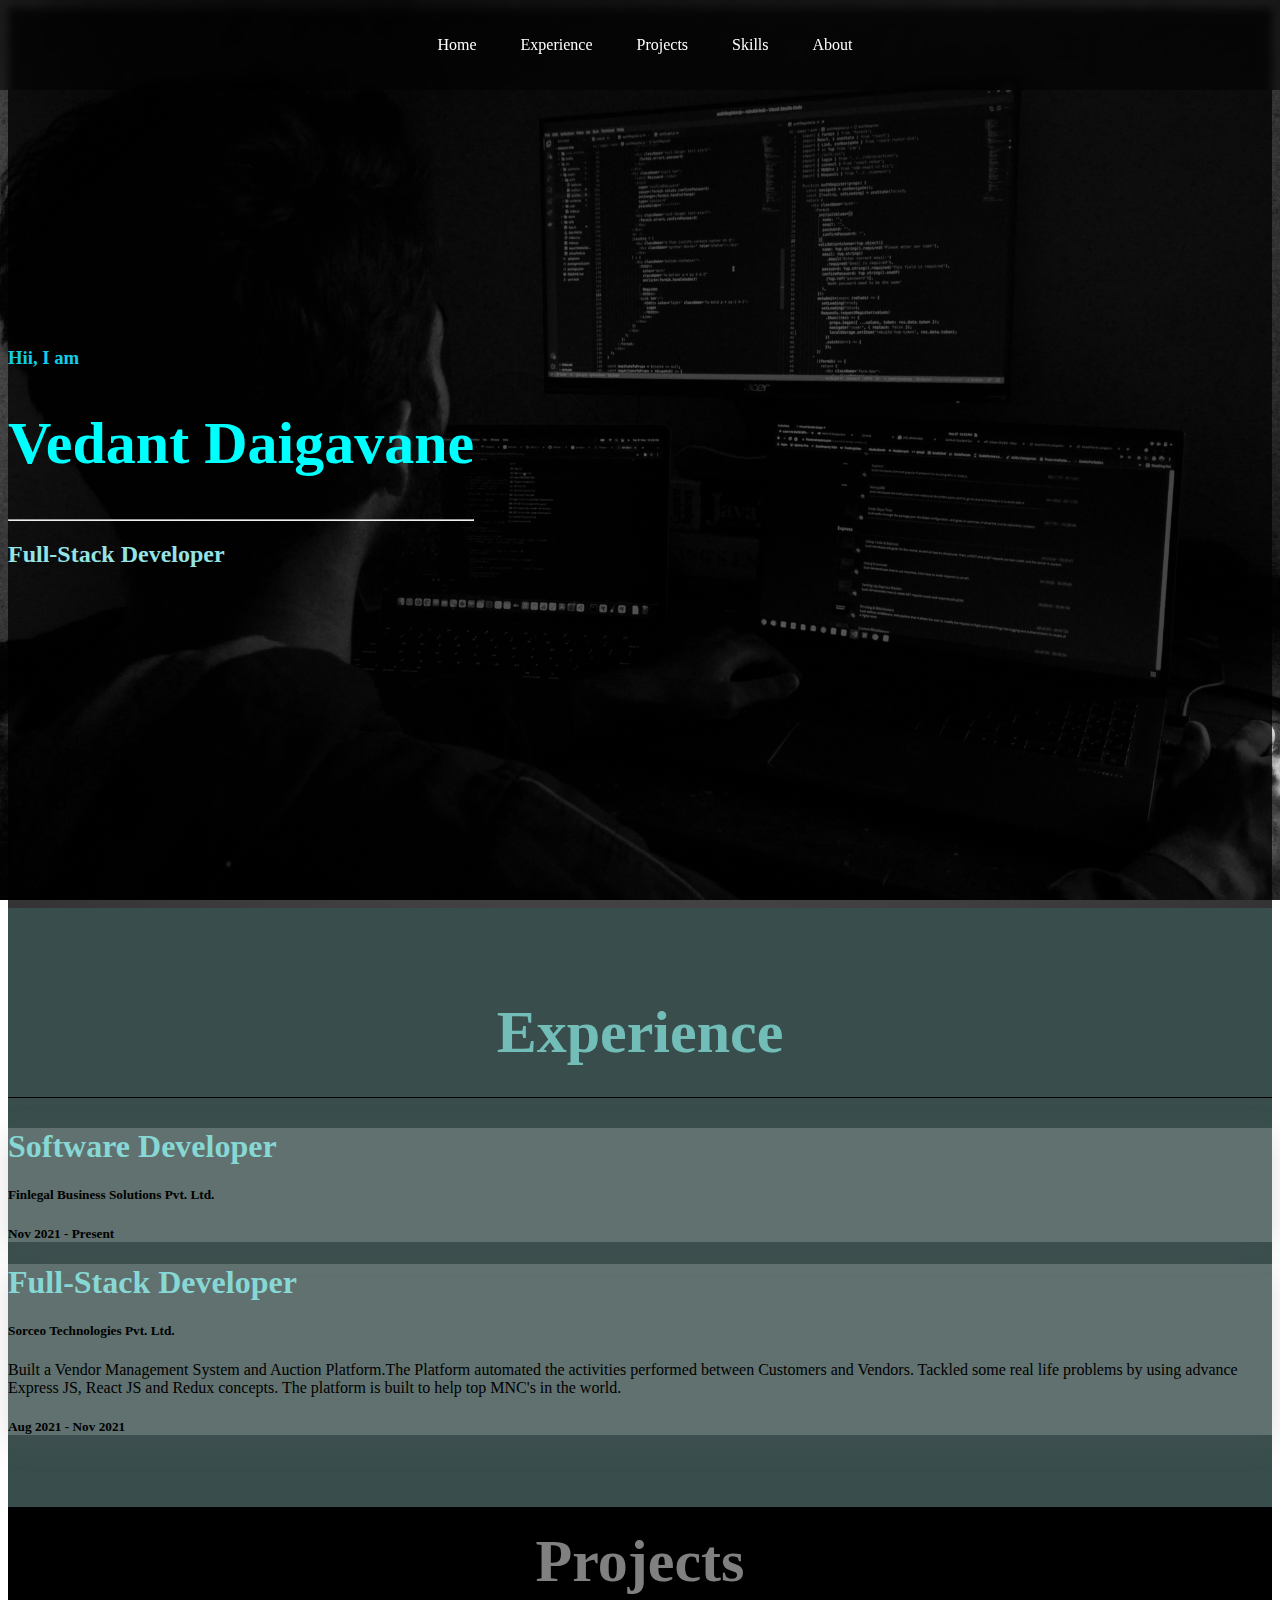
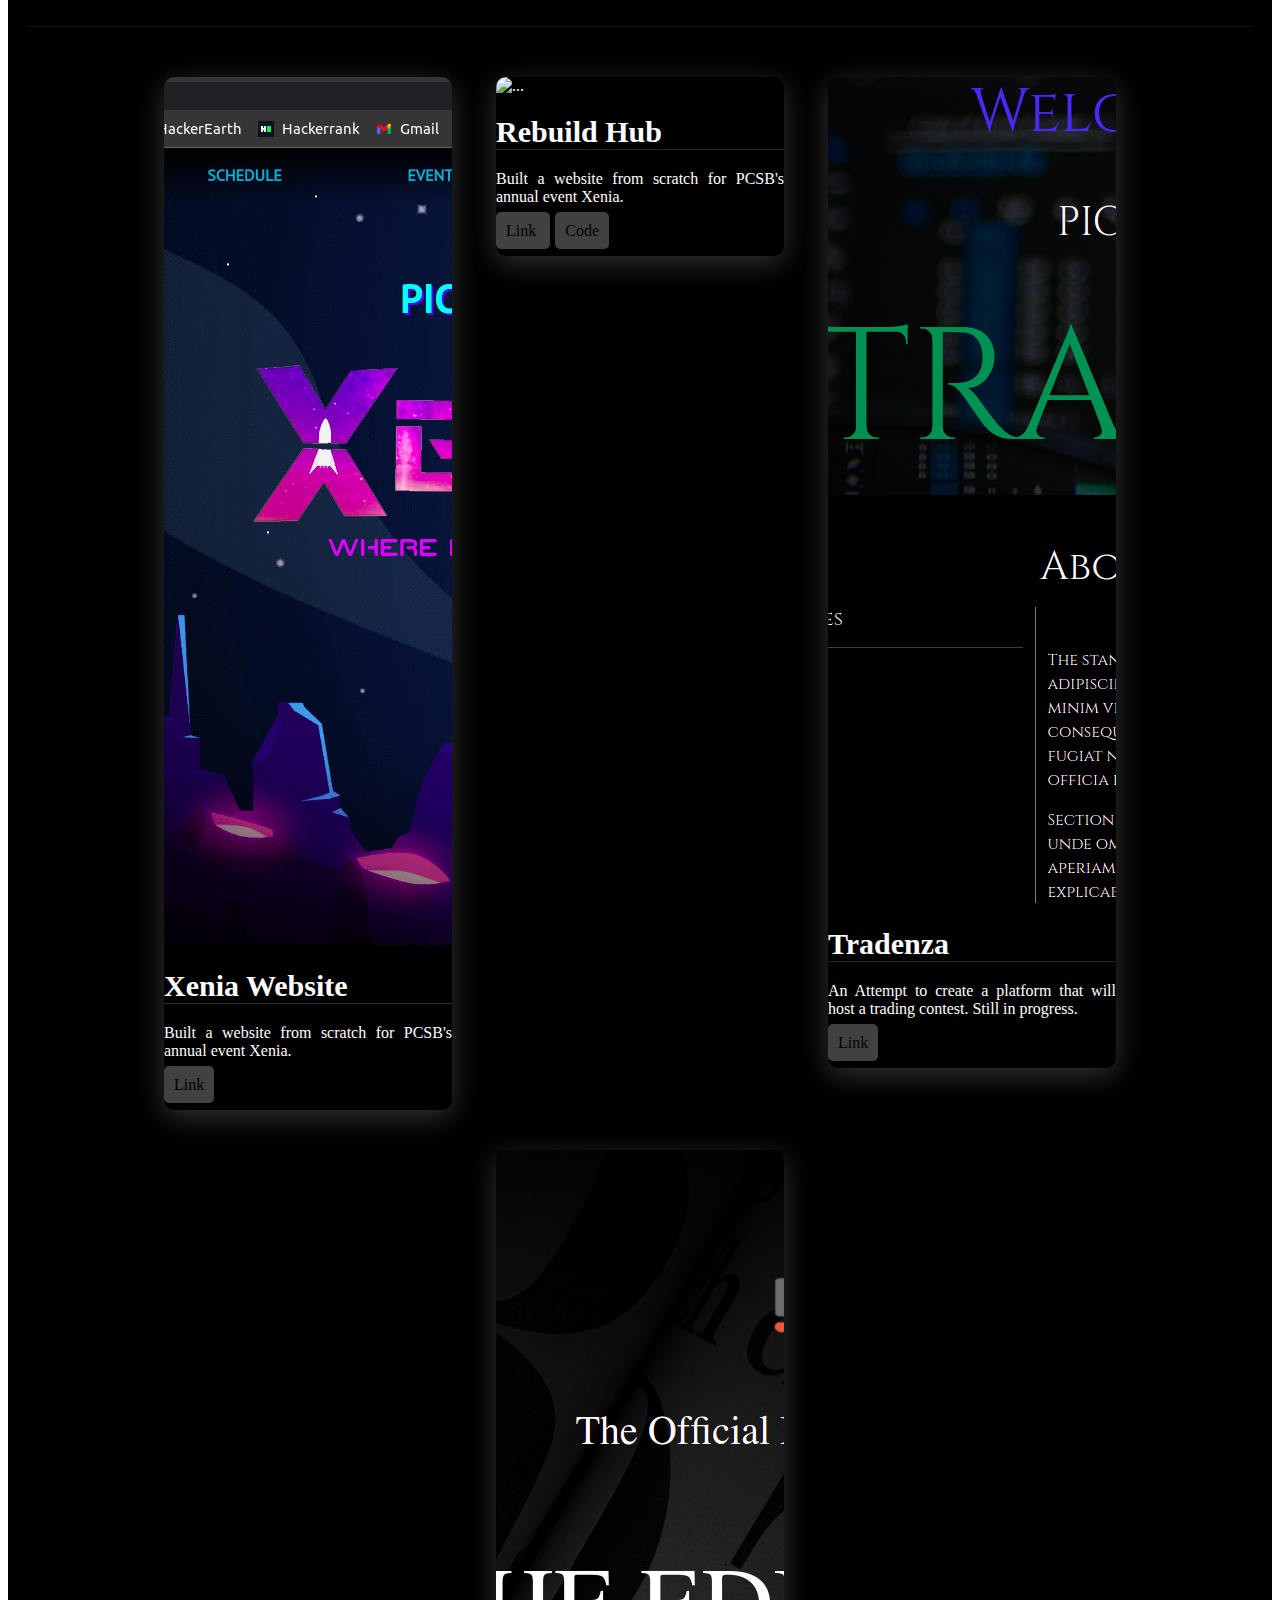
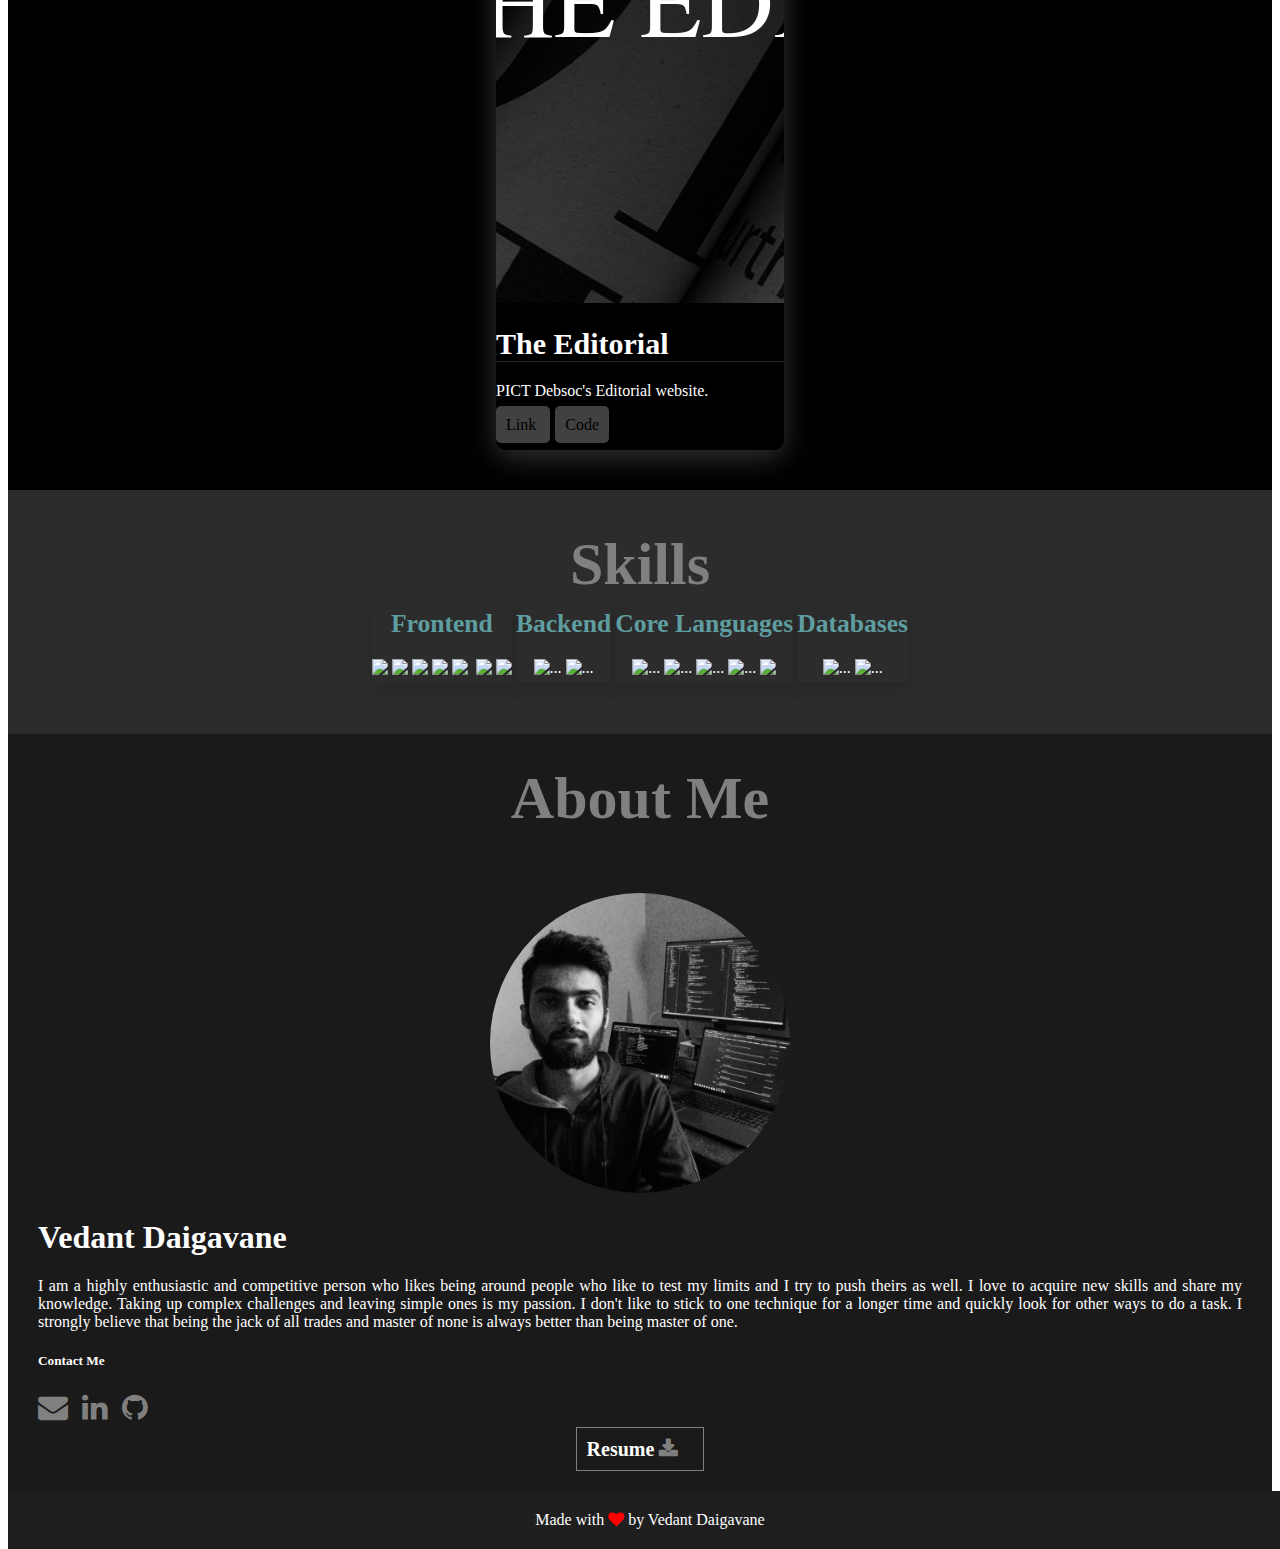
==== index.html @ d9ff7e40 "rebuild-hub link updated" ====
<!-- 
  Created By: Vedant Daigavane
  Date: August 2021
 -->

<!DOCTYPE html>
<html lang="en">
  <head>
    <meta charset="UTF-8" />
    <meta http-equiv="X-UA-Compatible" content="IE=edge" />
    <meta name="viewport" content="width=device-width, initial-scale=1.0" />
    <!-- Bootstrap -->
    <link
      href="https://cdn.jsdelivr.net/npm/bootstrap@5.0.2/dist/css/bootstrap.min.css"
      rel="stylesheet"
      integrity="sha384-EVSTQN3/azprG1Anm3QDgpJLIm9Nao0Yz1ztcQTwFspd3yD65VohhpuuCOmLASjC"
      crossorigin="anonymous"
    />
    <!-- Page FavIcon -->
    <link
      href="./icon.png"
      rel="shortcut icon "
      type="image/vnd.microsoft.icon"
    />
    <!-- Font Awesome Icons -->
    <link
      rel="stylesheet"
      href="https://cdnjs.cloudflare.com/ajax/libs/font-awesome/4.7.0/css/font-awesome.min.css"
    />
    <link href="./Assets/experience.css" rel="stylesheet" />
    <link href="./Assets/home.css" rel="stylesheet" />
    <link href="./Assets/projects.css" rel="stylesheet" />
    <link href="./Assets/skills.css" rel="stylesheet" />
    <link href="./Assets/index.css" rel="stylesheet" />
    <link href="./Assets/about.css" rel="stylesheet" />
    <script
      src="https://cdn.jsdelivr.net/npm/bootstrap@5.0.2/dist/js/bootstrap.bundle.min.js"
      integrity="sha384-MrcW6ZMFYlzcLA8Nl+NtUVF0sA7MsXsP1UyJoMp4YLEuNSfAP+JcXn/tWtIaxVXM"
      crossorigin="anonymous"
    ></script>
    <title>Vedant Daigavane</title>
  </head>
  <body>
    <div class="portfolio">
      <!-- Topbar -->
      <div class="topbar">
        <div class="profile-pic">
          <img src="{ProfilePic}" alt="" />
        </div>
        <div onclick="toggleNav()" class="nav-toggler">
          <i class="fa fa-bars" aria-hidden="true"></i>
        </div>
        <div class="tabs">
          <a onclick=" closeMobileNav()" href="#home" class="tab-button">
            Home
          </a>
          <a onclick=" closeMobileNav()" href="#experience" class="tab-button">
            Experience
          </a>
          <a onclick=" closeMobileNav()" href="#projects" class="tab-button">
            Projects
          </a>
          <a onclick=" closeMobileNav()" href="#skills" class="tab-button">
            Skills
          </a>
          <a onclick=" closeMobileNav()" href="#about" class="tab-button">
            About
          </a>
        </div>
      </div>
      <!-- Topbar Ends -->

      <!-- Home -->
      <div class="home" id="home">
        <div class="overlay"></div>
        <div class="container">
          <div class="row">
            <div class="col-12 intro">
              <h3>Hii, I am</h3>
            </div>
            <div class="col-12">
              <div class="details">
                <h1 class="name">Vedant Daigavane</h1>
                <hr />
                <h2 class="domain">Full-Stack Developer</h2>
              </div>
            </div>
            <div class="col"></div>
          </div>
        </div>
      </div>
      <!-- Home End -->

      <!-- Experience -->
      <div class="experience" id="experience">
        <div class="container">
          <h1 class="section-header">Experience</h1>
          <div class="card my-5">
            <div class="card-body">
              <div class="row">
                <div class="col-12 mb-2">
                  <h1>
                    <b>Software Developer</b>
                  </h1>
                </div>
                <div class="col-md-6 company">
                  <h5>Finlegal Business Solutions Pvt. Ltd.</h5>
                </div>
                <div class="col-12 my-3 details"></div>
                <div class="col-12 text-end duration">
                  <h5>Nov 2021 - Present</h5>
                </div>
              </div>
            </div>
          </div>
          <div class="card my-5">
            <div class="card-body">
              <div class="row">
                <div class="col-12 mb-2">
                  <h1>
                    <b>Full-Stack Developer</b>
                  </h1>
                </div>
                <div class="col-md-6 company">
                  <h5>Sorceo Technologies Pvt. Ltd.</h5>
                </div>
                <div class="col-12 my-3 details">
                  Built a Vendor Management System and Auction Platform.The
                  Platform automated the activities performed between Customers
                  and Vendors. Tackled some real life problems by using advance
                  Express JS, React JS and Redux concepts. The platform is built
                  to help top MNC's in the world.
                </div>
                <div class="col-12 text-end duration">
                  <h5>Aug 2021 - Nov 2021</h5>
                </div>
              </div>
            </div>
          </div>
        </div>
      </div>
      <!-- Experience End -->

      <!-- Projects -->
      <div class="projects" id="projects">
        <div class="">
          <div class="section-header">Projects</div>
          <div class="card">
            <img src="./Assets/xenia.png" class="card-img-top" alt="..." />
            <div class="card-body">
              <h3 class="card-title">Xenia Website</h3>
              <p class="card-text">
                Built a website from scratch for PCSB's annual event Xenia.
              </p>
              <p>
                <a href="https://pcsbxenia.com/" target="_blank"> Link </a>
              </p>
            </div>
          </div>
          <div class="card">
            <img
              src="https://www.recycling.com/wp-content/uploads/2016/06/recycling-symbol-icon-twotone-dark-green.png"
              class="card-img-top p-4"
              alt="..."
            />
            <div class="card-body">
              <h3 class="card-title">Rebuild Hub</h3>
              <p class="card-text">
                Built a website from scratch for PCSB's annual event Xenia.
              </p>
              <p>
                <a
                  href="https://rebuild-hub.netlify.app/"
                  target="_blank"
                >
                  Link
                </a>
                <a
                  href="https://github.com/Rebuild-Hub/Rebuild-Hub-Client"
                  target="_blank"
                >
                  Code
                </a>
              </p>
            </div>
          </div>
          <div class="card">
            <img src="./Assets/tradenza.png" class="card-img-top" alt="..." />
            <div class="card-body">
              <h3 class="card-title">Tradenza</h3>
              <p class="card-text">
                An Attempt to create a platform that will host a trading
                contest. Still in progress.
              </p>
              <p>
                <a
                  href="https://60f5901158dfc928b3aef62c--tradenza.netlify.app/"
                  target="_blank"
                >
                  Link
                </a>
              </p>
            </div>
          </div>
          <div class="card">
            <img src="./Assets/editorial.png" class="card-img-top" alt="..." />
            <div class="card-body">
              <h3 class="card-title">The Editorial</h3>
              <p class="card-text">PICT Debsoc's Editorial website.</p>
              <p>
                <a
                  href="https://pictdebsoc.github.io/the_editorial/issue.html"
                  target="_blank"
                >
                  Link
                </a>

                <a
                  href="
                  https://github.com/pictdebsoc/the_editorial"
                  target="_blank"
                >
                  Code
                </a>
              </p>
            </div>
          </div>
        </div>
      </div>
      <!-- Prejects End -->

      <!-- Skills -->
      <div class="skills" id="skills">
        <div class="container text-dark">
          <div class="section-header">Skills</div>

          <!-- Frontend -->

          <div class="main-card">
            <div class="card-body">
              <div class="card-title"><b>Frontend</b></div>
              <div class="card skill">
                <img
                  src="https://img.shields.io/badge/React-20232A?style=for-the-badge&logo=react&logoColor=61DAFB"
                />
              </div>
              <div class="card skill">
                <img
                  src="https://img.shields.io/badge/Redux-593D88?style=for-the-badge&logo=redux&logoColor=white"
                />
              </div>

              <div class="card skill">
                <img
                  src="https://img.shields.io/badge/Bootstrap-563D7C?style=for-the-badge&logo=bootstrap&logoColor=white"
                />
              </div>
              <div class="card skill">
                <img
                  src="https://img.shields.io/badge/Material--UI-0081CB?style=for-the-badge&logo=material-ui&logoColor=white"
                />
              </div>
              <div class="card skill">
                <img
                  src="https://img.shields.io/badge/HTML5-E34F26?style=for-the-badge&logo=html5&logoColor=white"
                />
              </div>
              <div class="card skill">
                <img
                  src="https://img.shields.io/badge/Tailwind_CSS-38B2AC?style=for-the-badge&logo=tailwind-css&logoColor=white"
                  alt=""
                />
              </div>
              <div class="card skill">
                <img
                  src="https://img.shields.io/badge/CSS-1572B6?style=for-the-badge&logo=css3&logoColor=white"
                />
              </div>
              <div class="card skill">
                <img
                  src="https://img.shields.io/badge/storybook-FF4785?style=for-the-badge&logo=storybook&logoColor=white"
                />
              </div>
            </div>
          </div>

          <!-- Backend -->
          <div class="main-card">
            <div class="card-body">
              <div class="card-title">Backend</div>
              <div class="card skill">
                <img
                  src="	https://img.shields.io/badge/Node.js-339933?style=for-the-badge&logo=nodedotjs&logoColor=white"
                  alt="..."
                />
              </div>
              <div class="card skill">
                <img
                  src="https://img.shields.io/badge/Express.js-000000?style=for-the-badge&logo=express&logoColor=white"
                  alt="..."
                />
              </div>
            </div>
          </div>

          <!-- Programming Languages -->
          <div class="main-card">
            <div class="card-body">
              <div class="card-title">Core Languages</div>
              <div class="card skill">
                <img
                  src="https://img.shields.io/badge/C%2B%2B-00599C?style=for-the-badge&logo=c%2B%2B&logoColor=white"
                  alt="..."
                />
              </div>
              <div class="card skill">
                <img
                  src="	https://img.shields.io/badge/Java-ED8B00?style=for-the-badge&logo=java&logoColor=white"
                  alt="..."
                />
              </div>
              <div class="card skill">
                <img
                  src="	https://img.shields.io/badge/Python-FFD43B?style=for-the-badge&logo=python&logoColor=darkgreen"
                  alt="..."
                />
              </div>
              <div class="card skill">
                <img
                  src="https://img.shields.io/badge/C-00599C?style=for-the-badge&logo=c&logoColor=white"
                  alt="..."
                />
              </div>
              <div class="card skill">
                <img
                  src="https://img.shields.io/badge/JavaScript-323330?style=for-the-badge&logo=javascript&logoColor=F7DF1E"
                />
              </div>
            </div>
          </div>

          <!-- Databases -->
          <div class="main-card">
            <div class="card-body">
              <div class="card-title">Databases</div>
              <div class="card skill">
                <img
                  src="https://img.shields.io/badge/MongoDB-4EA94B?style=for-the-badge&logo=mongodb&logoColor=white"
                  alt="..."
                />
              </div>
              <div class="card skill">
                <img
                  src="	https://img.shields.io/badge/MySQL-005C84?style=for-the-badge&logo=mysql&logoColor=white"
                  alt="..."
                />
              </div>
            </div>
          </div>
        </div>
      </div>
      <!-- Skills End -->

      <!-- About -->
      <div class="about" id="about">
        <div class="container">
          <div class="section-header">About Me</div>
          <div class="row">
            <div class="col-md-6 profile-pic rounded-3">
              <img src="./Assets/profile1.png" alt="..." />
            </div>
            <div class="col-md-6 details">
              <div class="name"><h1>Vedant Daigavane</h1></div>
              <p>
                I am a highly enthusiastic and competitive person who likes
                being around people who like to test my limits and I try to push
                theirs as well. I love to acquire new skills and share my
                knowledge. Taking up complex challenges and leaving simple ones
                is my passion. I don't like to stick to one technique for a
                longer time and quickly look for other ways to do a task. I
                strongly believe that being the jack of all trades and master of
                none is always better than being master of one.
              </p>
              <div class="row">
                <div class="col-md-6">
                  <h5>Contact Me</h5>
                  <p>
                    <a
                      href="mailto: daigavane70@gmail.com"
                      class="fa fa-envelope"
                      aria-hidden="true"
                    ></a>
                    <a
                      href="https://www.linkedin.com/in/vedant-daigavane-25785315a/"
                      class="fa fa-linkedin"
                    ></a>
                    <a
                      href="https://github.com/daigavane70"
                      class="fa fa-github"
                      aria-hidden="true"
                    ></a>
                  </p>
                </div>
                <div class="col-md-6 p-3 resume">
                  <a
                    href="https://drive.google.com/file/d/1y07DZdv7oPGucnDmmwLa_DWzNCjbxTyY/view?usp=sharing"
                    target="_blank"
                    rel="noopener noreferrer"
                    >Resume<i class="fa fa-download" aria-hidden="true"></i
                  ></a>
                </div>
              </div>
            </div>
          </div>
        </div>
      </div>
      <!-- About End -->

      <footer>
        Made with
        <i class="fa fa-heart" style="color: red"></i>
        by Vedant Daigavane

        <div class="counter">
          <!-- Badge Code - Do Not Change The Code -->
          <a
            class="hitCounter"
            href="https://visitorshitcounter.com/"
            target="_blank"
            title="Hit counter"
            data-name="b4b3efbad097b9b036adb0c539c692b6|5|ip|1|rgb(0, 0, 0);|rgb(0, 0, 0);|small|s-hit"
            >Hit Counter</a
          >
          <script>
            document.write(
              "<script type='text/javascript' src='https://visitorshitcounter.com/js/hitCounter.js?v=" +
                Date.now() +
                "'><\/script>"
            );
          </script>
          <!-- Badge Code End Here -->
        </div>
      </footer>
    </div>
    <script>
      const tabs = document.getElementsByClassName("tabs")[0];
      const tabbutton = document.getElementsByClassName("tab-button")[0];

      function closeMobileNav() {
        tabs.classList.remove("mobile-tabs");
      }

      function toggleNav() {
        tabs.classList.toggle("mobile-tabs");
      }

      function closeMovileNavOnResize() {
        if (window.innerWidth > 700) {
          closeMobileNav();
        }
      }

      window.onresize = closeMovileNavOnResize;
    </script>
  </body>
</html>
---- Assets/experience.css ----
.experience {
  height: fit-content;
  padding: 50px 0px;
  background: rgb(57, 78, 76);
}

.experience .section-header{
  color: rgb(115, 189, 185);
}

.experience .card {
  color: black;
  box-shadow: rgba(100, 100, 111, 0.2) 0px 7px 29px 0px;
  background: rgba(255, 255, 255, 0.2);
}

.card h1 {
  color: rgb(135, 216, 212);
}

.experience .details{
  color: rgb(0, 0, 0);
}
---- Assets/home.css ----
body {
  background-image: url("./bg3.jpg");
  background-size: cover;
  background-repeat: no-repeat;
  background-attachment: fixed;
  background-position: center;
  overflow-x: visible;
}


.home {
  height: 100vh;
  position: relative;
  display: flex;
  align-items: center;
}

.home .overlay {
  height: 100%;
  width: 100%;
  position: absolute;
  top: 0px;
  left: 0px;
  background: radial-gradient(rgba(0, 0, 0, 0.6), rgba(0, 0, 0, 0.8));

  animation: home-overlay;
  animation-duration: 10s;
  animation-iteration-count: infinite;
  animation-timing-function: linear;
}

.home .container {
  z-index: 0;
}

.home .details h1 {
  font-size: 60px;
  font-weight: bold;
}

.home .intro {
  color: rgb(18, 205, 230);
}

.home .name {
  color: aqua;
}

.home .domain {
  color: rgb(149, 228, 229);
}

/* 
@keyframes home-overlay {
  from {
    background: radial-gradient(rgba(0, 0, 0, 0.2), rgba(0, 0, 0, 0.6));
  }
  25% {
    background: radial-gradient(rgba(0, 0, 0, 0.2), rgba(38, 70, 82, 0.6));
  }
  50% {
    background: radial-gradient(rgba(0, 0, 0, 0.2), rgba(64, 68, 37, 0.6));
  }
  75% {
    background: radial-gradient(rgba(0, 0, 0, 0.2), rgba(29, 58, 27, 0.6));
  }
  to {
    background: radial-gradient(rgba(0, 0, 0, 0.2), rgba(54, 27, 48, 0.6));
  }
} */
---- Assets/projects.css ----
.projects {
  text-align: center;
  position: relative;
  padding: 20px;
  padding-block: 20px;
  background: black;
}

.projects .section-header{
  color: gray;
  border-color: rgba(100, 100, 111, 0.2);
}

.projects .card {
  background: black;
  color: white;
  width: 18rem;
  border-radius: 10px;
  display: inline-block;
  vertical-align: top;
  margin: 20px;
  text-align: left;
  border: none;
  text-align: justify;
  box-shadow: rgba(255, 255, 255, 0.2) 0px 7px 29px 0px;
  border-radius: 10px;
  overflow: hidden;
}

.projects .card h3 {
  font-size: 30px;
  font-weight: bold;
  border-bottom: 1px solid rgb(41, 40, 40);
  margin: 20px 0px;
}


.projects .card a {
  text-decoration: none;
  color: inherit;
  color: black;
  background: rgb(65, 65, 65);
  border-radius: 5px;
  padding: 10px;
  margin-right: 5px;
}

.projects .card a:hover {
  background: grey;
}

.projects .card img {
  min-width: 100%;
  min-height: 100%;
}

@media (max-width: 700px) {
  .projects .card {
    box-sizing: border-box;
    text-align: center;
    margin: 10px 0px;
    width: 100%;
  }
}
---- Assets/skills.css ----
.skills {
  padding: 20px;
  text-align: center;
  background: rgb(44, 44, 44);
  padding-block: 40px;
}

.skills .section-header{
  color: gray;
  border-bottom: none;
  padding: 0px;
  margin: 0px;
}


.skills .main-card {
  border: none;
  display: inline-block;
  box-shadow: rgba(0, 0, 0, 0.15) 0px 5px 15px 0px;
  margin: 10px 0px;
  text-align: center;
}

.skills .skill {
  position: relative;
  display: inline-block;
  vertical-align: top;
  text-align: center;
  width: fit-content;
  height: inherit;
  border: none;
  box-shadow: none;
  margin-bottom: 5px;
  background: none;
}

.skills .skill p {
  display: block;
  text-align: center;
}

.skill img {
  height: 2rem;
  width: auto;
}

.skills .card-title {
  font-size: 1.6rem;
  color: cadetblue;
  font-weight: bold;
  margin-bottom: 20px;
}

@media (max-width: 700px) {
  .skills .main-card {
    text-align: justify;
    width: 100%;
  }

  .skills .skill{
    display: inline-block;
  }
}
---- Assets/index.css ----
@font-face {
  font-family: sora-bold;
  src: url('./Sora/static/Sora-Bold.ttf');
}

@font-face {
  font-family: sora;
  src: url('./Sora/static/Sora-Regular.ttf');
}

* {
  transition: ease-in-out 200ms;
  font-family: sora;

}

.portfolio {
  height: 100vh;
  width: 100%;
  /* padding-left: 300px; */
  box-sizing: border-box;
  /* background: rgb(32, 32, 32); */
  color: white;
}

.topbar {
  height: 80px;
  width: 100%;
  position: fixed;
  top: 0px;
  left: 0px;
  z-index: 1;
  background: rgba(0, 0, 0, 0.5);
  backdrop-filter: blur(5px);
  padding: 5px;
  display: flex;
  align-items: center;
  justify-content: center;
  transition: ease-in-out 200ms;
}

.topbar .fa {
  display: none;
}

.mobile-tabs {
  display: none;
}

@media (max-width: 700px) {
  .topbar .nav-toggler {
    width: 100%;
  }

  .topbar .fa {
    display: block;
    text-align: right;
    font-size: 20px;
    padding: 10px;
    color: white;
  }

  .tabs {
    display: none;
  }

  .topbar {
    display: inline-block;
    height: fit-content;
  }

  .mobile-tabs{
    display: block;
  }

  .mobile-tabs a{
    display: block;
  }
}

.topbar .profile-pic {
  width: 100%;
  text-align: center;
  display: none;
}

.topbar img {
  height: 200px;
  border-radius: 50%;
  overflow: hidden;
  width: 200px;
  display: none;
}

.tabs {
  padding: 10px;
}

.tabs .tab-button {
  width: 100%;
  margin: 10px 0px;
  padding: 10px 20px;
  box-sizing: border-box;
  color: white;
  text-decoration: none;
  transition: ease-in-out 200ms;
}

.tabs .tab-button:hover {
  font-size: 20px;
}

.section-header {
  font-size: 60px;
  width: 100%;
  color: rgb(49, 49, 49);
  text-align: center;
  font-weight: bold;
  padding-bottom: 30px;
  border-bottom: 1px solid black;
  margin-bottom: 30px;
  z-index: 1;
}

footer {
  padding: 10px;
  padding-block: 20px;
  background: rgb(31, 31, 31);
  width: 100%;
  text-align: center;
}

footer .counter{
  display: none;
}
---- Assets/about.css ----
.about {
  padding: 30px;
  color: white;
  background: rgb(27, 26, 26);
}

.about .section-header {
  color: grey;
  border: none;
}

.about .profile-pic {
  text-align: center;
}

.about img {
  height: 300px;
  width: 300px;
  border-radius: 100%;
}

.about .details {
  font-weight: lighter;
}

.about .details p{
  text-align: justify;
}

.about .fa {
  font-size: 30px;
  color: grey;
  text-decoration: none;
  padding-right: 10px;
}

.about .resume{
    text-align: center;
}

.about .resume a {
  background: none;
  color: white;
  padding: 10px;
  border: 1px solid grey;
  text-decoration: none;
  font-weight: bold;
  font-size: 20px;
}

.about .resume i {
  margin: 0px 5px;
  text-decoration: inherit;
  color: grey;
  text-decoration: none;
  font-weight: bold;
  font-size: 20px;
}

@media (max-width: 700px) {
    .about .details{
        margin: 10px 0px;
        text-align: center;
    }
  }
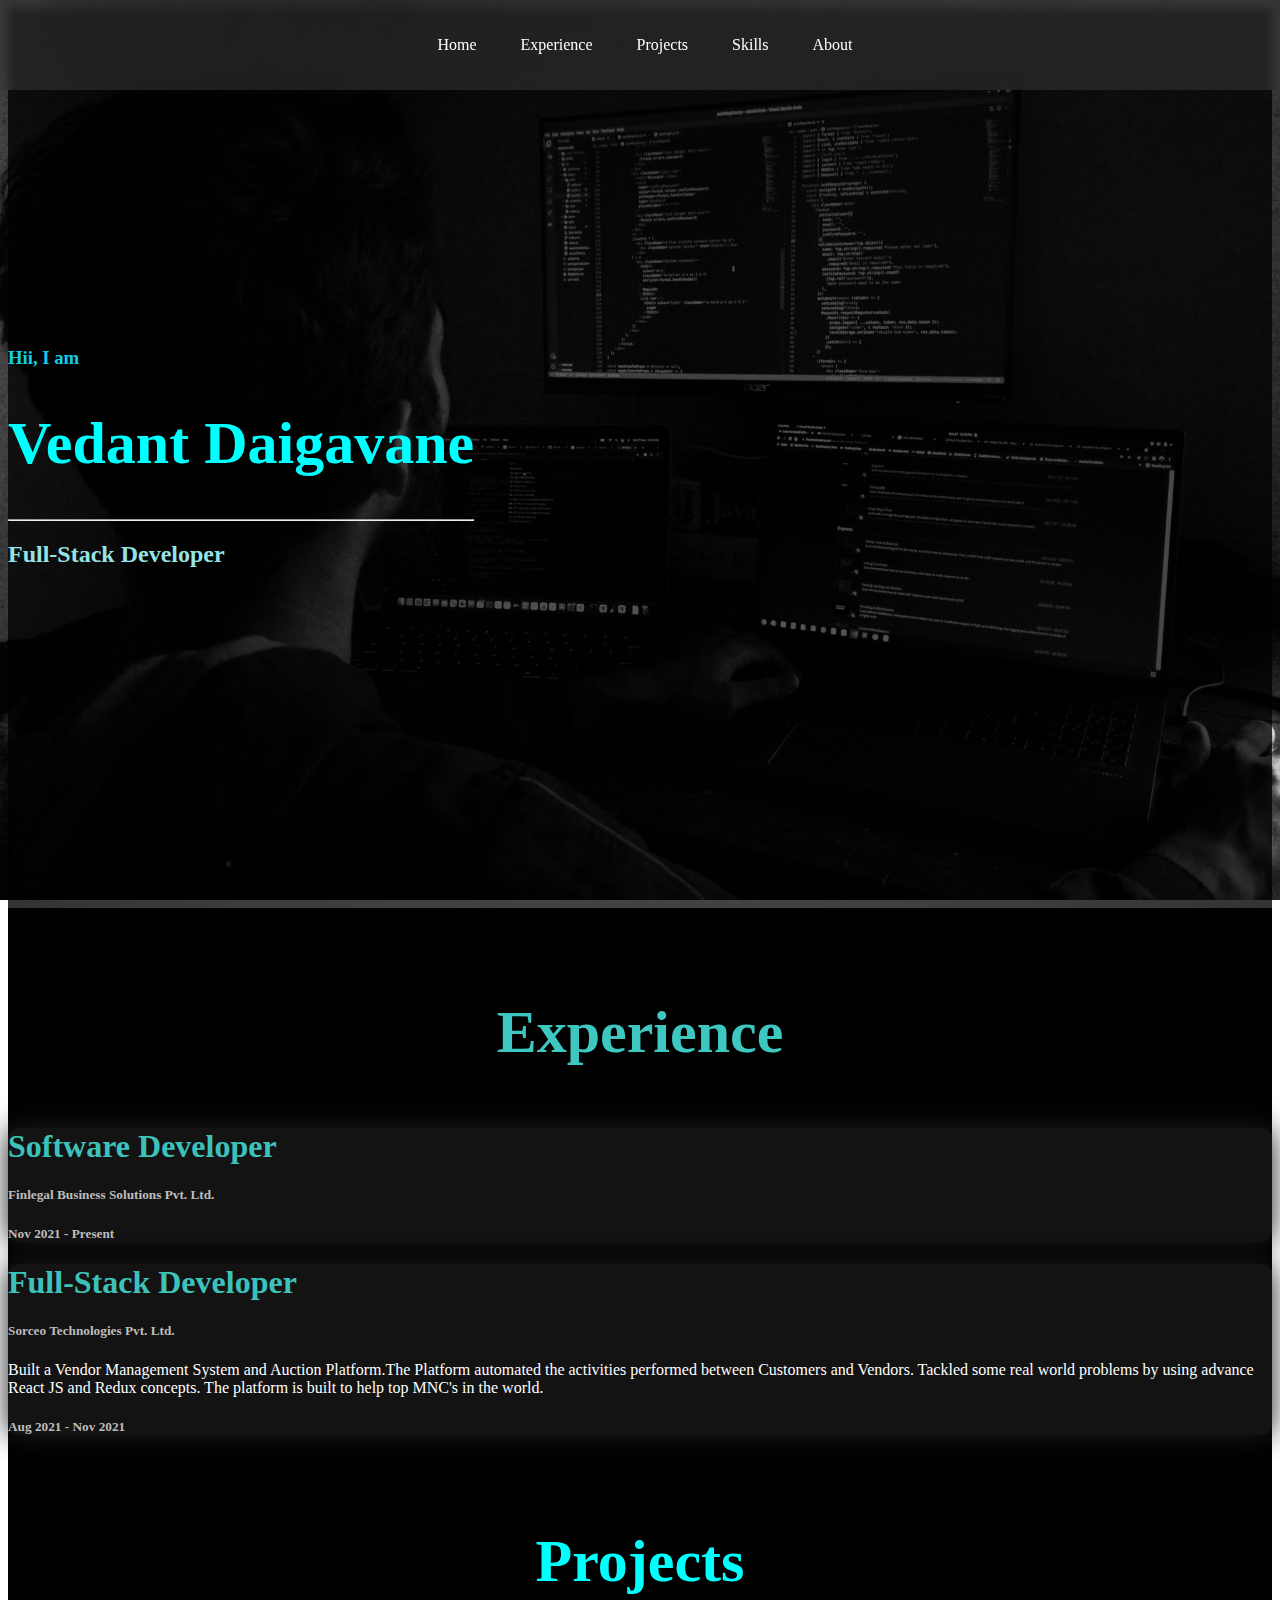
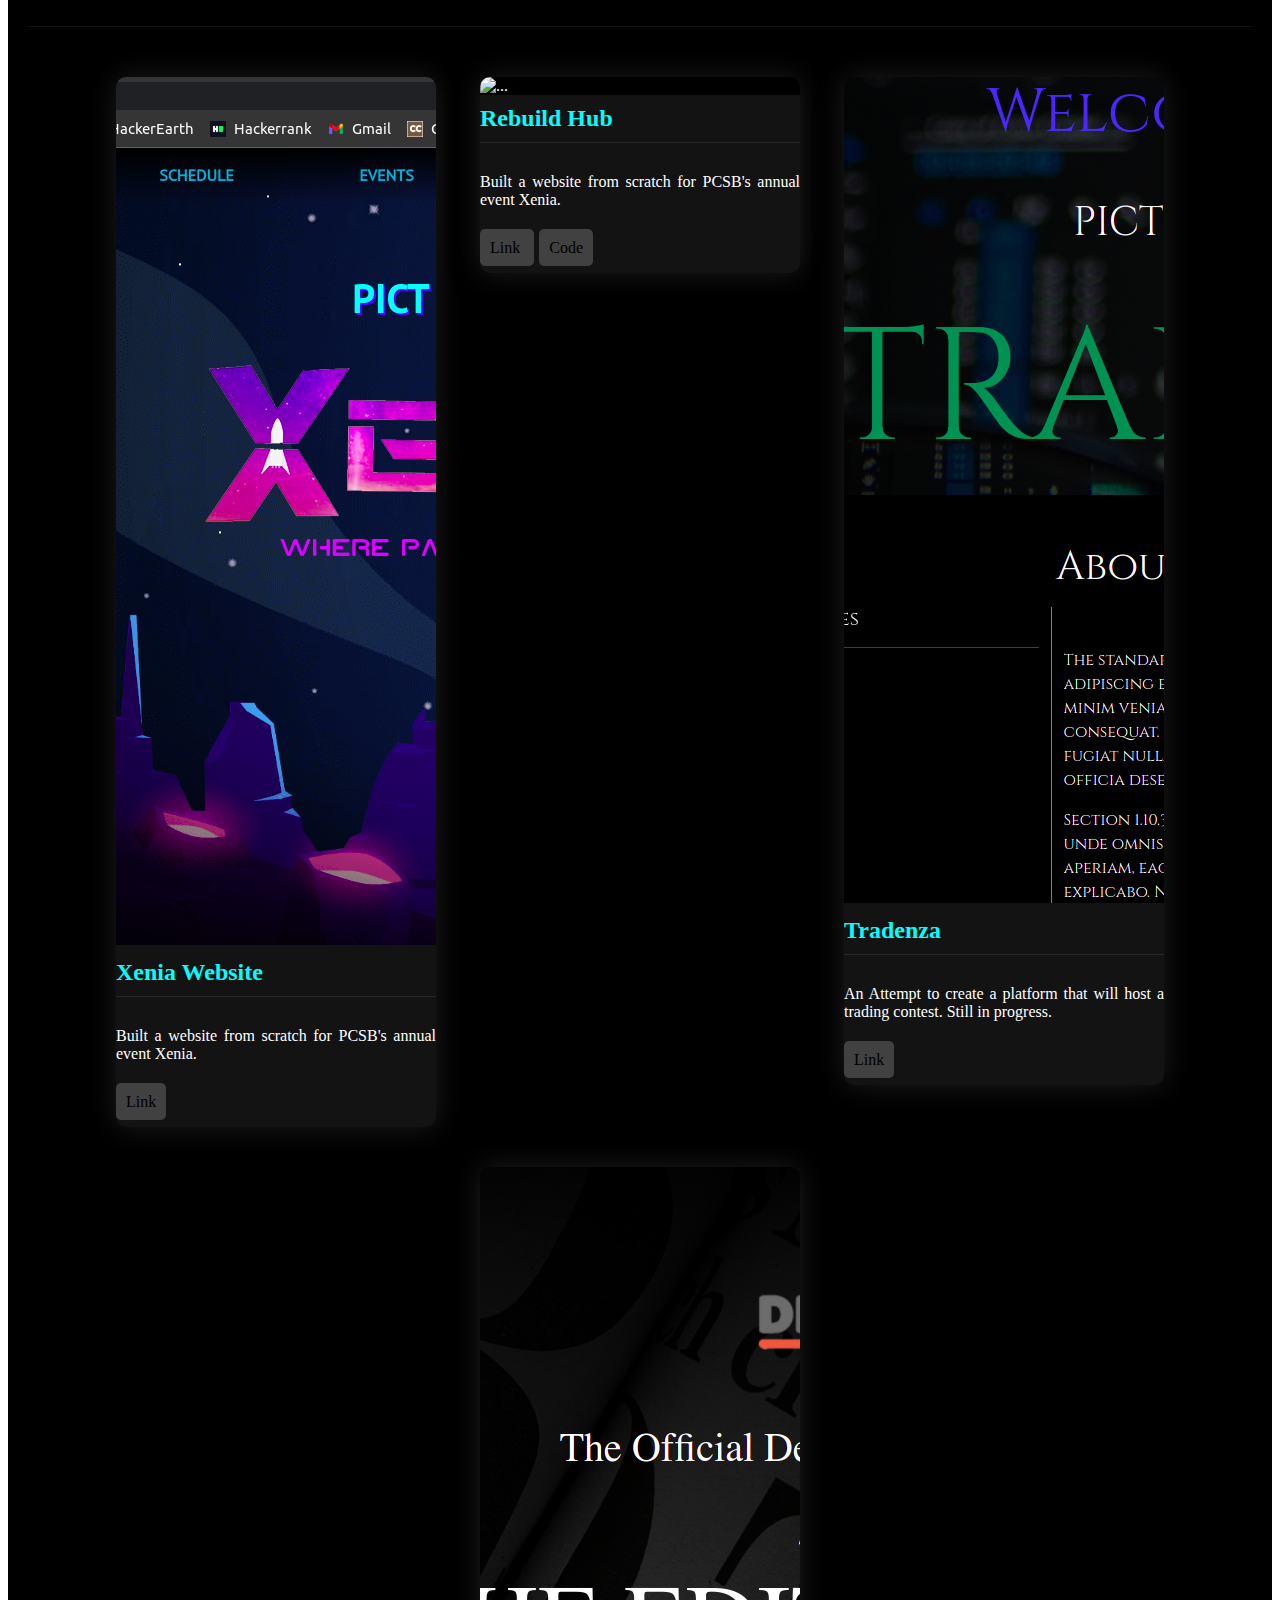
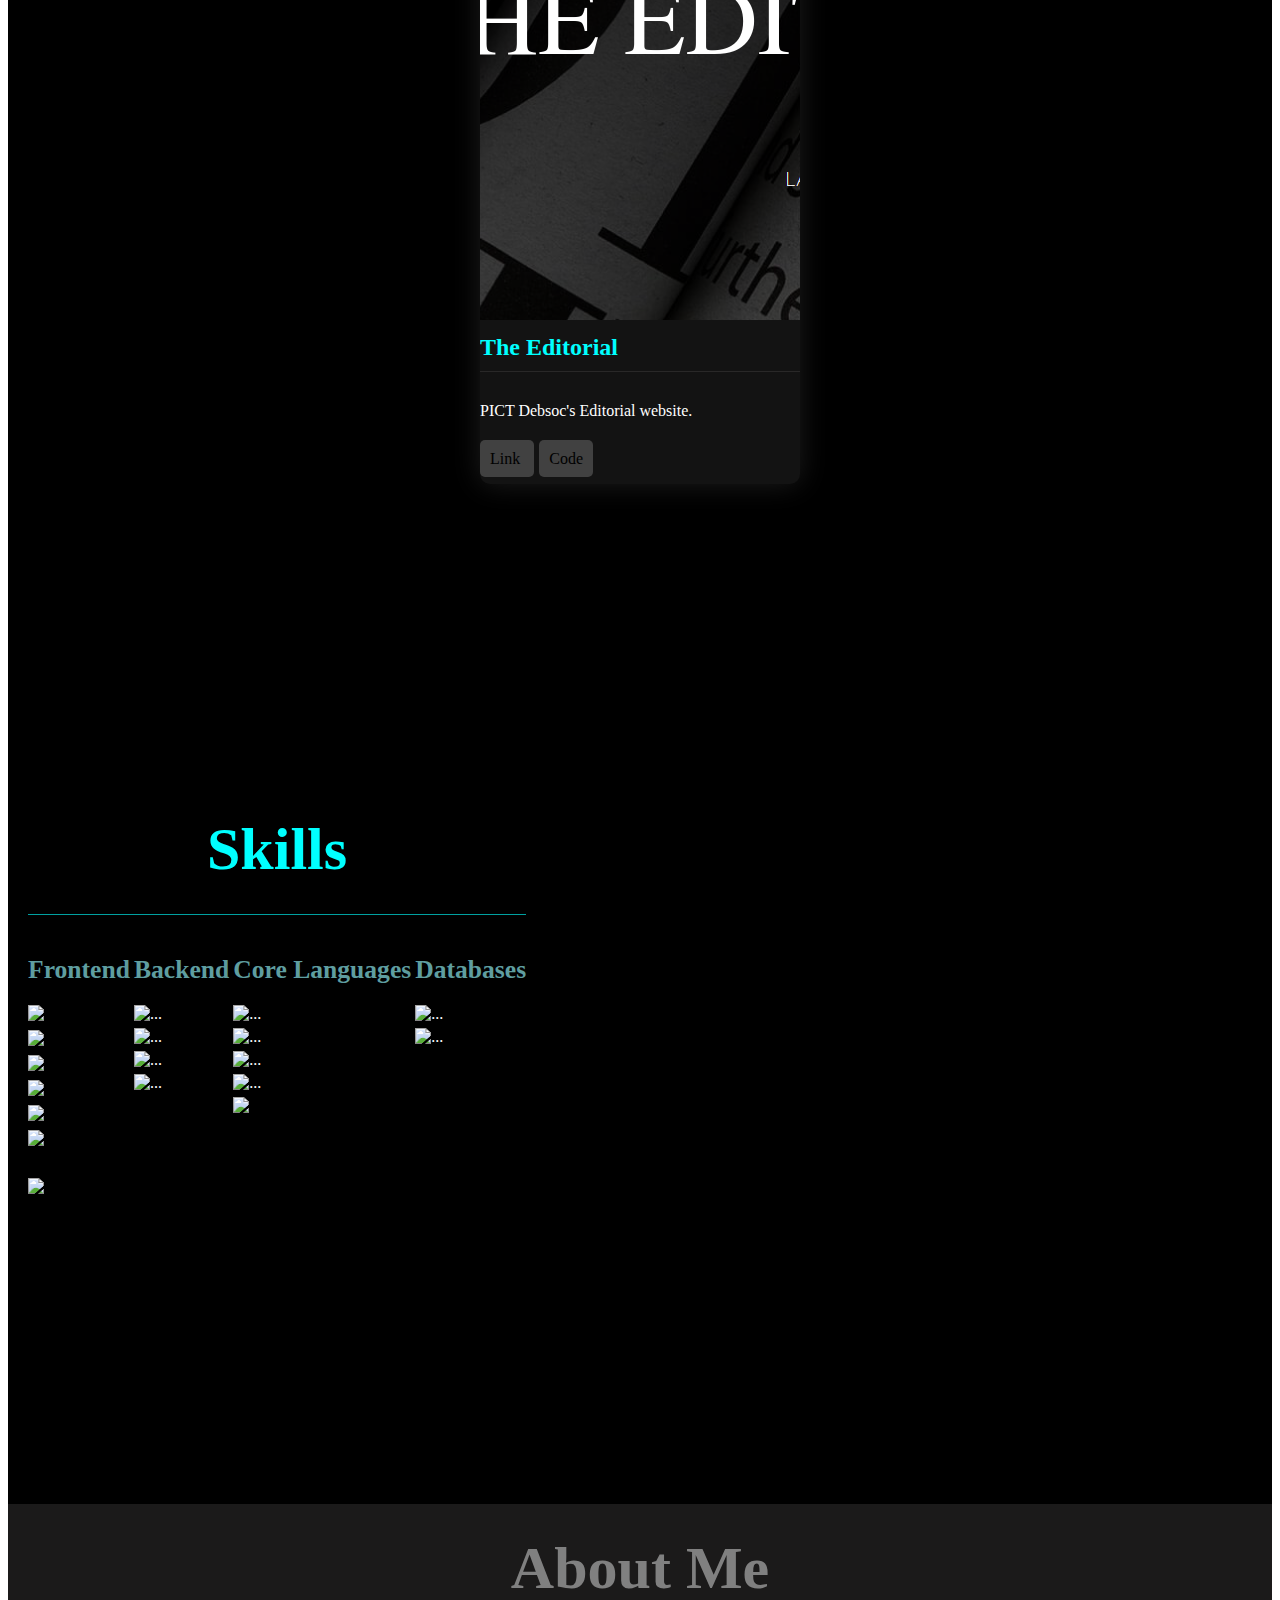
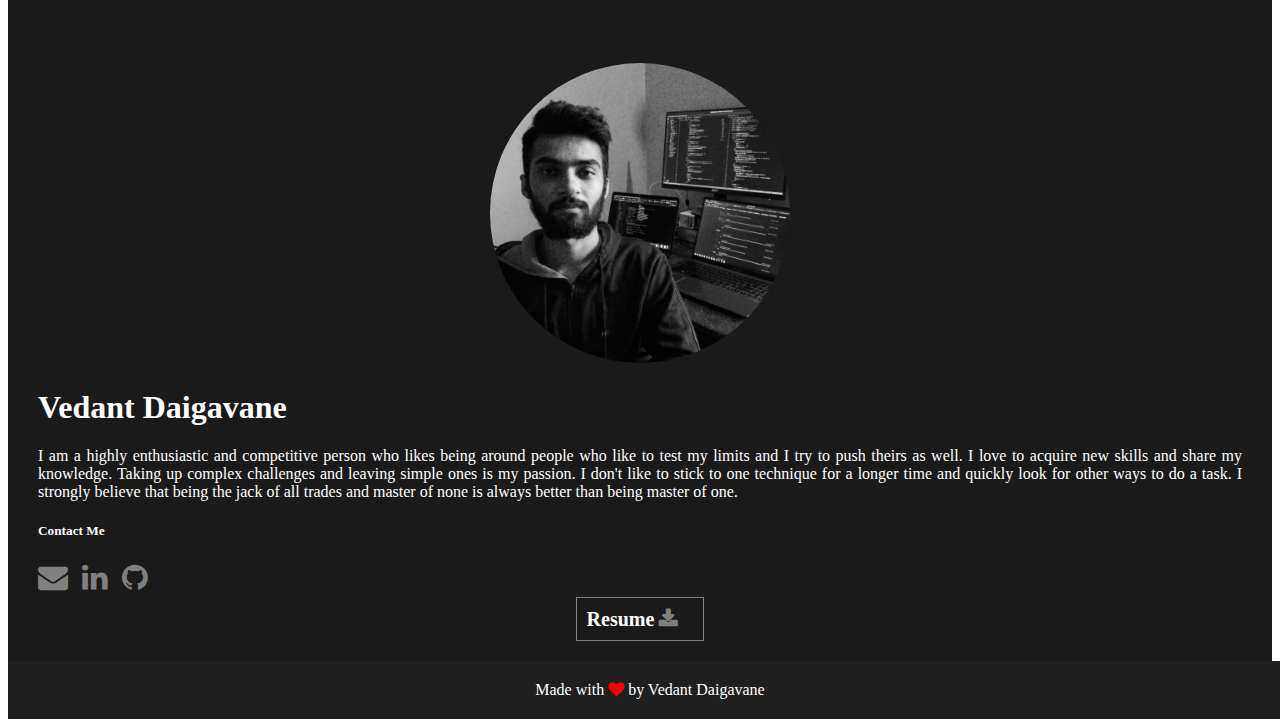
==== commit e27952f0: "some fixes" ====
--- a/index.html
+++ b/index.html
@@ -40,7 +40,14 @@
     ></script>
     <title>Vedant Daigavane</title>
   </head>
-  <body>
+  <body onload="disablePreloader()">
+    <div class="preloader">
+      <div class="lds-ripple">
+        <div></div>
+        <div></div>
+      </div>
+    </div>
+
     <div class="portfolio">
       <!-- Topbar -->
       <div class="topbar">
@@ -127,9 +134,9 @@
                 <div class="col-12 my-3 details">
                   Built a Vendor Management System and Auction Platform.The
                   Platform automated the activities performed between Customers
-                  and Vendors. Tackled some real life problems by using advance
-                  Express JS, React JS and Redux concepts. The platform is built
-                  to help top MNC's in the world.
+                  and Vendors. Tackled some real world problems by using advance
+                  React JS and Redux concepts. The platform is built to help top
+                  MNC's in the world.
                 </div>
                 <div class="col-12 text-end duration">
                   <h5>Aug 2021 - Nov 2021</h5>
@@ -169,10 +176,7 @@
                 Built a website from scratch for PCSB's annual event Xenia.
               </p>
               <p>
-                <a
-                  href="https://rebuild-hub.netlify.app/"
-                  target="_blank"
-                >
+                <a href="https://rebuild-hub.netlify.app/" target="_blank">
                   Link
                 </a>
                 <a
@@ -249,7 +253,11 @@
                   src="https://img.shields.io/badge/Redux-593D88?style=for-the-badge&logo=redux&logoColor=white"
                 />
               </div>
-
+              <div class="card skill">
+                <img
+                  src="https://img.shields.io/badge/storybook-FF4785?style=for-the-badge&logo=storybook&logoColor=white"
+                />
+              </div>
               <div class="card skill">
                 <img
                   src="https://img.shields.io/badge/Bootstrap-563D7C?style=for-the-badge&logo=bootstrap&logoColor=white"
@@ -276,11 +284,6 @@
                   src="https://img.shields.io/badge/CSS-1572B6?style=for-the-badge&logo=css3&logoColor=white"
                 />
               </div>
-              <div class="card skill">
-                <img
-                  src="https://img.shields.io/badge/storybook-FF4785?style=for-the-badge&logo=storybook&logoColor=white"
-                />
-              </div>
             </div>
           </div>
 
@@ -297,6 +300,18 @@
               <div class="card skill">
                 <img
                   src="https://img.shields.io/badge/Express.js-000000?style=for-the-badge&logo=express&logoColor=white"
+                  alt="..."
+                />
+              </div>
+              <div class="card skill">
+                <img
+                  src="https://img.shields.io/badge/JWT-000000?style=for-the-badge&logo=JSON%20web%20tokens&logoColor=white"
+                  alt="..."
+                />
+              </div>
+              <div class="card skill">
+                <img
+                  src="https://img.shields.io/badge/Postman-FF6C37?style=for-the-badge&logo=Postman&logoColor=white"
                   alt="..."
                 />
               </div>
@@ -442,9 +457,15 @@
         </div>
       </footer>
     </div>
+
     <script>
       const tabs = document.getElementsByClassName("tabs")[0];
       const tabbutton = document.getElementsByClassName("tab-button")[0];
+
+      function disablePreloader() {
+        const loader = document.getElementsByClassName("preloader")[0];
+        loader.style.display = "none";
+      }
 
       function closeMobileNav() {
         tabs.classList.remove("mobile-tabs");
--- a/Assets/experience.css
+++ b/Assets/experience.css
@@ -1,23 +1,24 @@
 .experience {
   height: fit-content;
   padding: 50px 0px;
-  background: rgb(57, 78, 76);
+  background: rgb(0, 0, 0);
 }
 
 .experience .section-header{
-  color: rgb(115, 189, 185);
+  color: rgb(62, 199, 192);
 }
 
 .experience .card {
-  color: black;
-  box-shadow: rgba(100, 100, 111, 0.2) 0px 7px 29px 0px;
-  background: rgba(255, 255, 255, 0.2);
+  color: rgb(189, 189, 189);
+  box-shadow: rgb(29, 29, 29) 0px 0px 29px 0px;
+  background: rgba(95, 95, 95, 0.2);
+  border-radius: 10px;
 }
 
 .card h1 {
-  color: rgb(135, 216, 212);
+  color: rgb(61, 194, 187);
 }
 
 .experience .details{
-  color: rgb(0, 0, 0);
+  color: rgb(255, 255, 255);
 }
--- a/Assets/projects.css
+++ b/Assets/projects.css
@@ -7,14 +7,13 @@
 }
 
 .projects .section-header{
-  color: gray;
   border-color: rgba(100, 100, 111, 0.2);
 }
 
 .projects .card {
-  background: black;
+  background: rgb(19, 19, 19);
   color: white;
-  width: 18rem;
+  width: 20rem;
   border-radius: 10px;
   display: inline-block;
   vertical-align: top;
@@ -22,16 +21,22 @@
   text-align: left;
   border: none;
   text-align: justify;
-  box-shadow: rgba(255, 255, 255, 0.2) 0px 7px 29px 0px;
+  box-shadow: rgb(29, 29, 29) 0px 0px 29px 0px;
   border-radius: 10px;
   overflow: hidden;
+  font-size: 16px;
+}
+
+.projects .card .card-text{
+  margin-block: 30px;
 }
 
 .projects .card h3 {
-  font-size: 30px;
-  font-weight: bold;
+  font-size: 24px;
+  padding-bottom: 10px;
+  color: aqua;
   border-bottom: 1px solid rgb(41, 40, 40);
-  margin: 20px 0px;
+  margin: 10px 0px;
 }
 
 
@@ -50,6 +55,7 @@
 }
 
 .projects .card img {
+  background: black;
   min-width: 100%;
   min-height: 100%;
 }
--- a/Assets/skills.css
+++ b/Assets/skills.css
@@ -1,20 +1,21 @@
 .skills {
   padding: 20px;
   text-align: center;
-  background: rgb(44, 44, 44);
+  background: rgb(0, 0, 0);
   padding-block: 40px;
+  min-height: 100vh;
+  display: flex;
+  align-items: center;
 }
 
 .skills .section-header{
-  color: gray;
-  border-bottom: none;
-  padding: 0px;
-  margin: 0px;
+  border-color: rgb(0, 160, 160);
 }
 
 
 .skills .main-card {
   border: none;
+  vertical-align: top;
   display: inline-block;
   box-shadow: rgba(0, 0, 0, 0.15) 0px 5px 15px 0px;
   margin: 10px 0px;
@@ -23,7 +24,6 @@
 
 .skills .skill {
   position: relative;
-  display: inline-block;
   vertical-align: top;
   text-align: center;
   width: fit-content;
@@ -48,6 +48,7 @@
   font-size: 1.6rem;
   color: cadetblue;
   font-weight: bold;
+  text-align: left;
   margin-bottom: 20px;
 }
 
--- a/Assets/index.css
+++ b/Assets/index.css
@@ -1,17 +1,16 @@
 @font-face {
   font-family: sora-bold;
-  src: url('./Sora/static/Sora-Bold.ttf');
+  src: url("./Sora/static/Sora-Bold.ttf");
 }
 
 @font-face {
   font-family: sora;
-  src: url('./Sora/static/Sora-Regular.ttf');
+  src: url("./Sora/static/Sora-Regular.ttf");
 }
 
 * {
   transition: ease-in-out 200ms;
   font-family: sora;
-
 }
 
 .portfolio {
@@ -30,7 +29,7 @@
   top: 0px;
   left: 0px;
   z-index: 1;
-  background: rgba(0, 0, 0, 0.5);
+  background: rgba(58, 58, 58, 0.5);
   backdrop-filter: blur(5px);
   padding: 5px;
   display: flex;
@@ -69,11 +68,11 @@
     height: fit-content;
   }
 
-  .mobile-tabs{
+  .mobile-tabs {
     display: block;
   }
 
-  .mobile-tabs a{
+  .mobile-tabs a {
     display: block;
   }
 }
@@ -113,7 +112,7 @@
 .section-header {
   font-size: 60px;
   width: 100%;
-  color: rgb(49, 49, 49);
+  color: aqua;
   text-align: center;
   font-weight: bold;
   padding-bottom: 30px;
@@ -130,6 +129,80 @@
   text-align: center;
 }
 
-footer .counter{
-  display: none;
-}+footer .counter {
+  display: none;
+}
+
+/* preloader start */
+.preloader {
+  position: fixed;
+  text-align: center;
+  display: flex;
+  justify-content: center;
+  align-items: center;
+  top: 0px;
+  left: 0px;
+  height: 100vh;
+  width: 100%;
+  z-index: 100;
+  background: black;
+}
+
+.lds-ripple {
+  display: inline-block;
+  position: relative;
+  width: 80px;
+  height: 80px;
+}
+.lds-ripple div {
+  position: absolute;
+  border: 4px solid rgb(15, 204, 157);
+  opacity: 1;
+  border-radius: 50%;
+  animation: lds-ripple 1s cubic-bezier(0, 0.2, 0.8, 1) infinite;
+}
+.lds-ripple div:nth-child(2) {
+  border-color: rgb(0, 238, 255);
+  animation-delay: -0.5s;
+}
+@keyframes lds-ripple {
+  0% {
+    top: 36px;
+    left: 36px;
+    width: 0;
+    height: 0;
+    opacity: 1;
+  }
+  100% {
+    top: 0px;
+    left: 0px;
+    width: 72px;
+    height: 72px;
+    opacity: 0;
+  }
+}
+
+/* preloader end */
+
+/* scrollbar */
+
+/* width */
+::-webkit-scrollbar {
+  width: 5px;
+}
+
+/* Track */
+::-webkit-scrollbar-track {
+  background: #000000;
+}
+
+/* Handle */
+::-webkit-scrollbar-thumb {
+  background: #888;
+  border-radius: 5px;
+}
+
+/* Handle on hover */
+::-webkit-scrollbar-thumb:hover {
+  background: #555;
+}
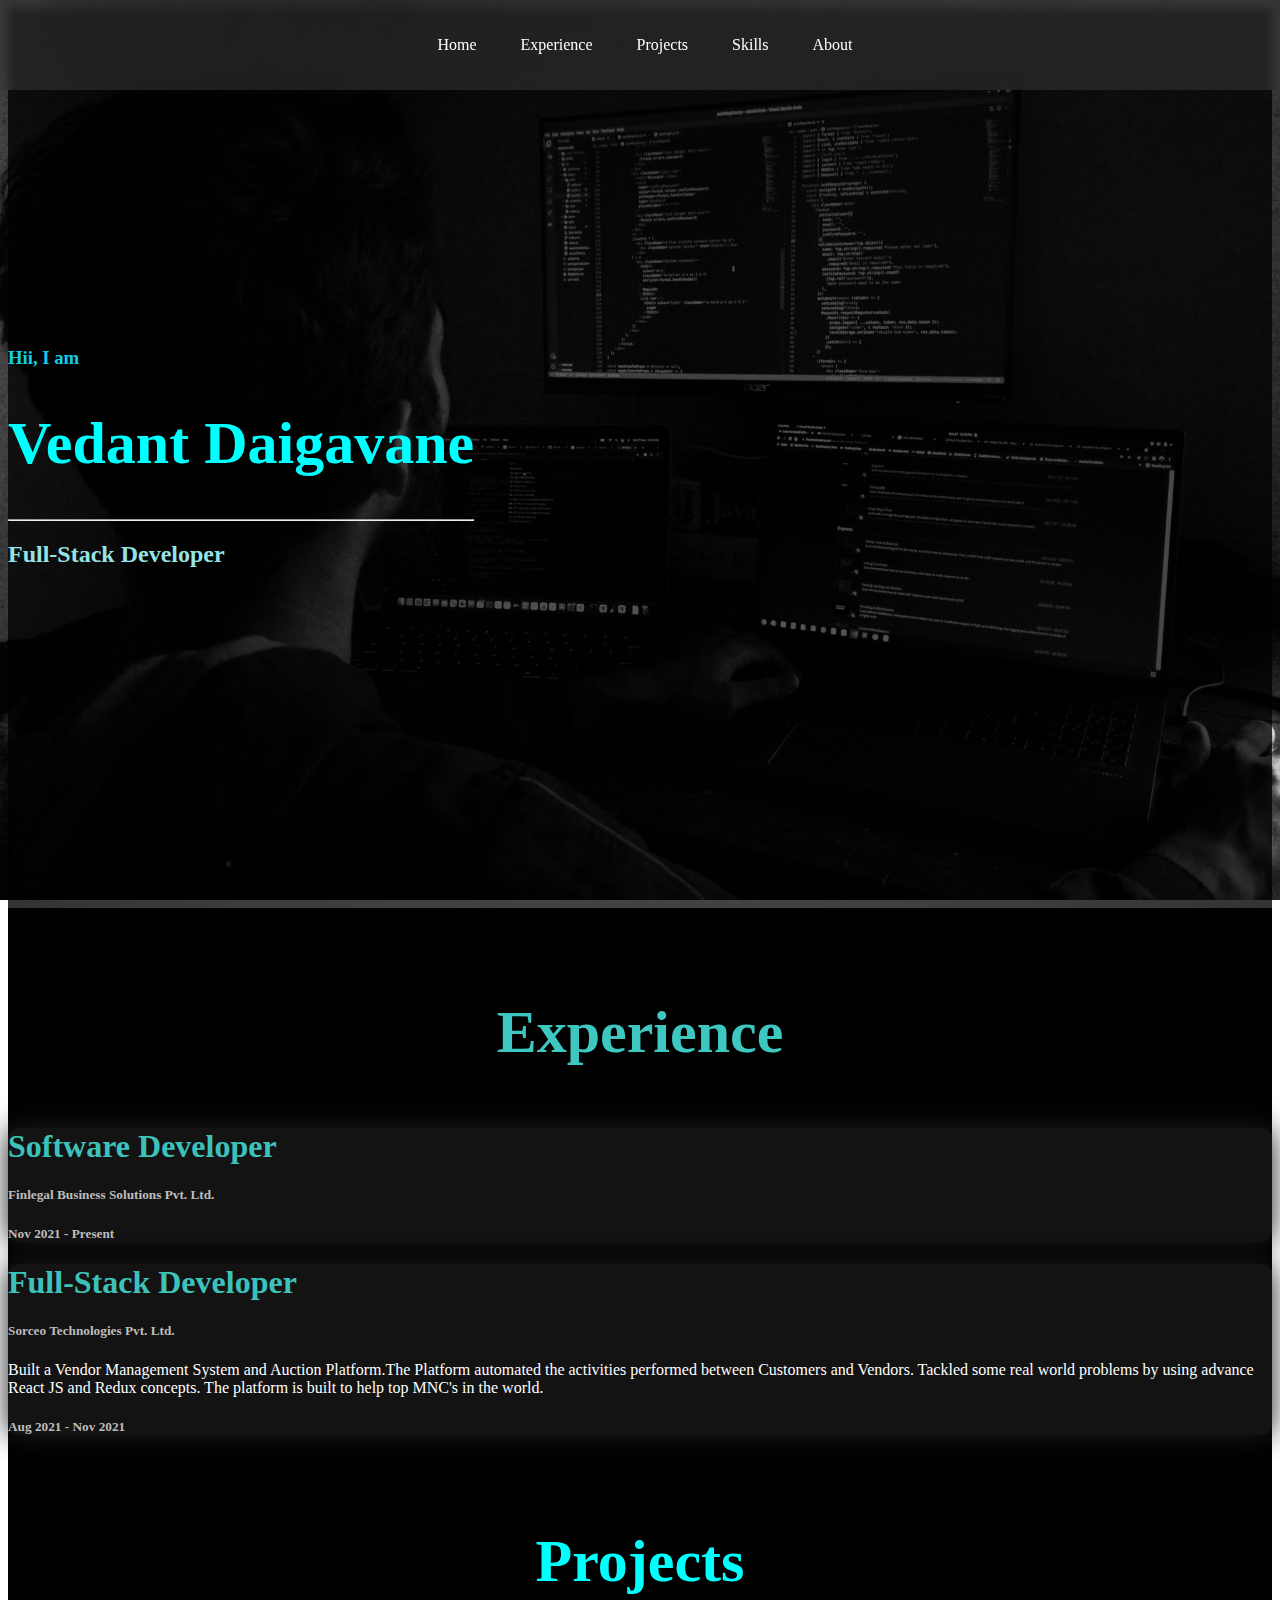
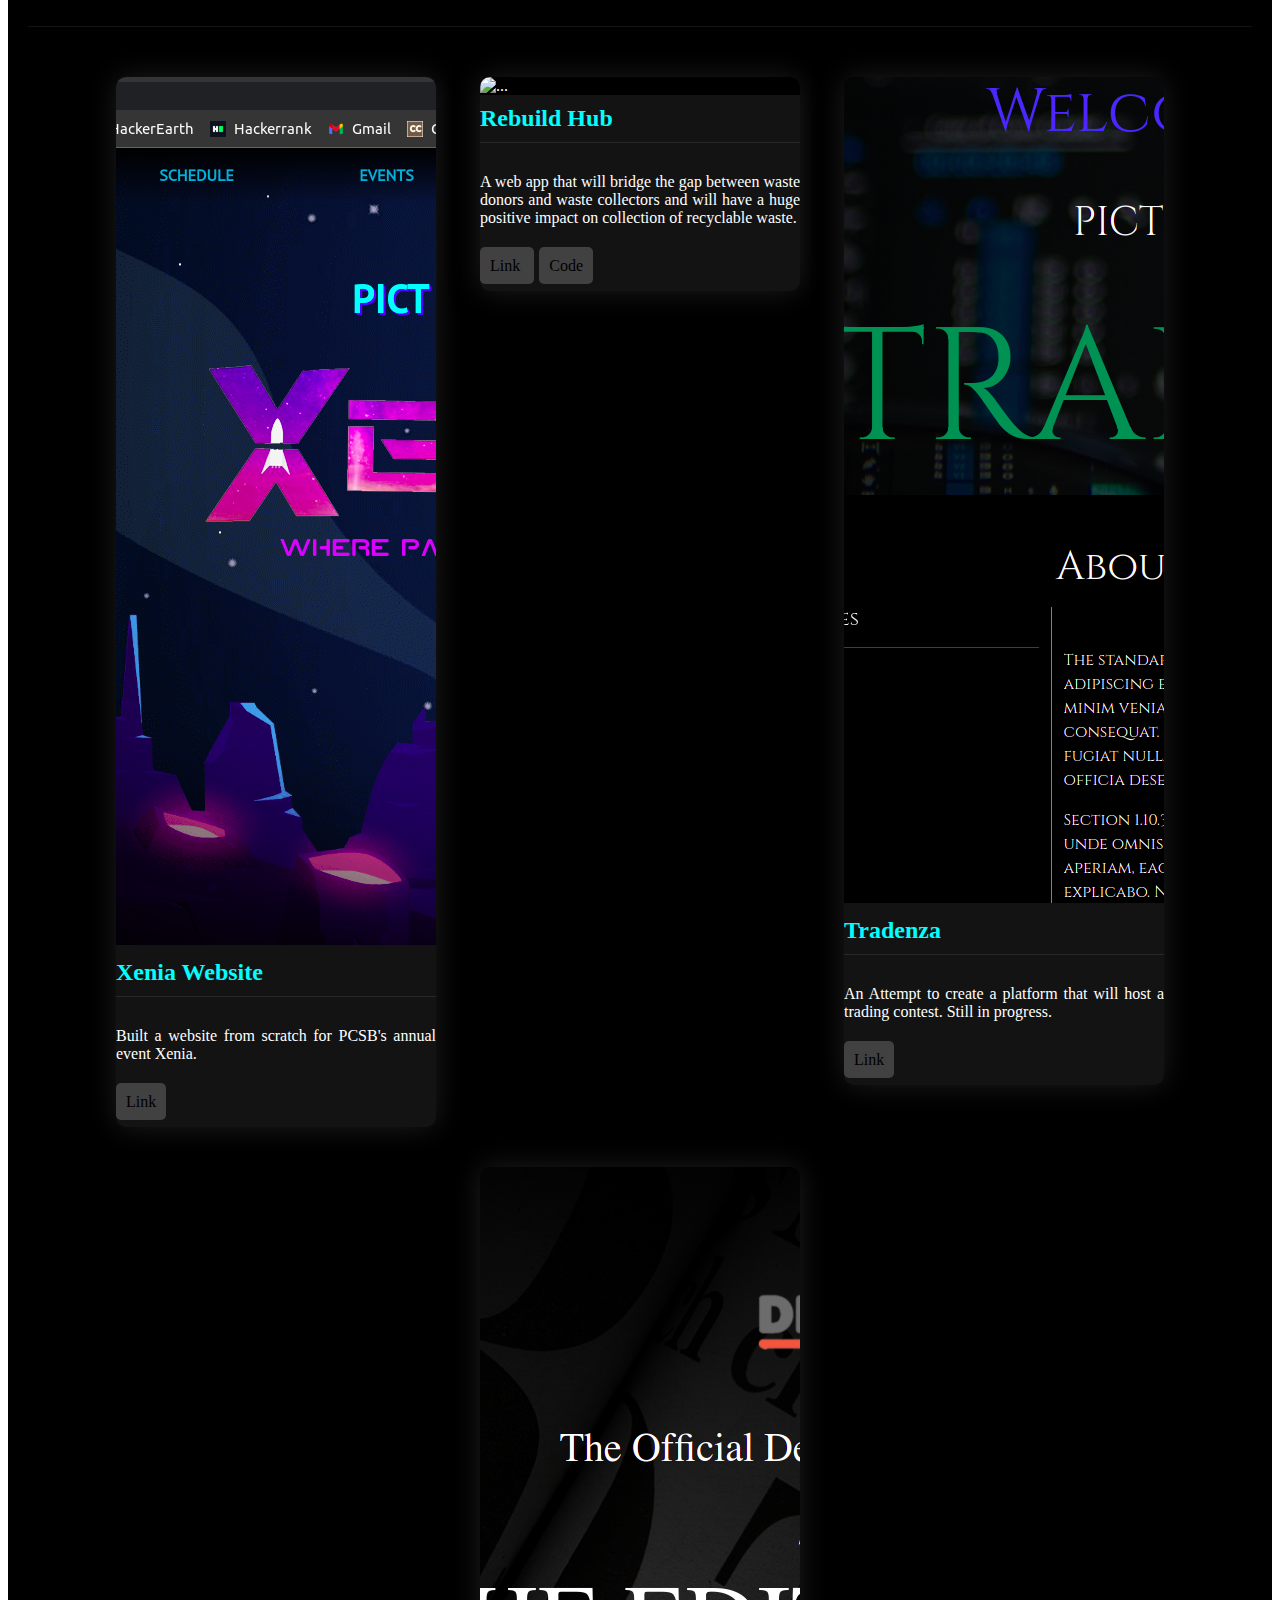
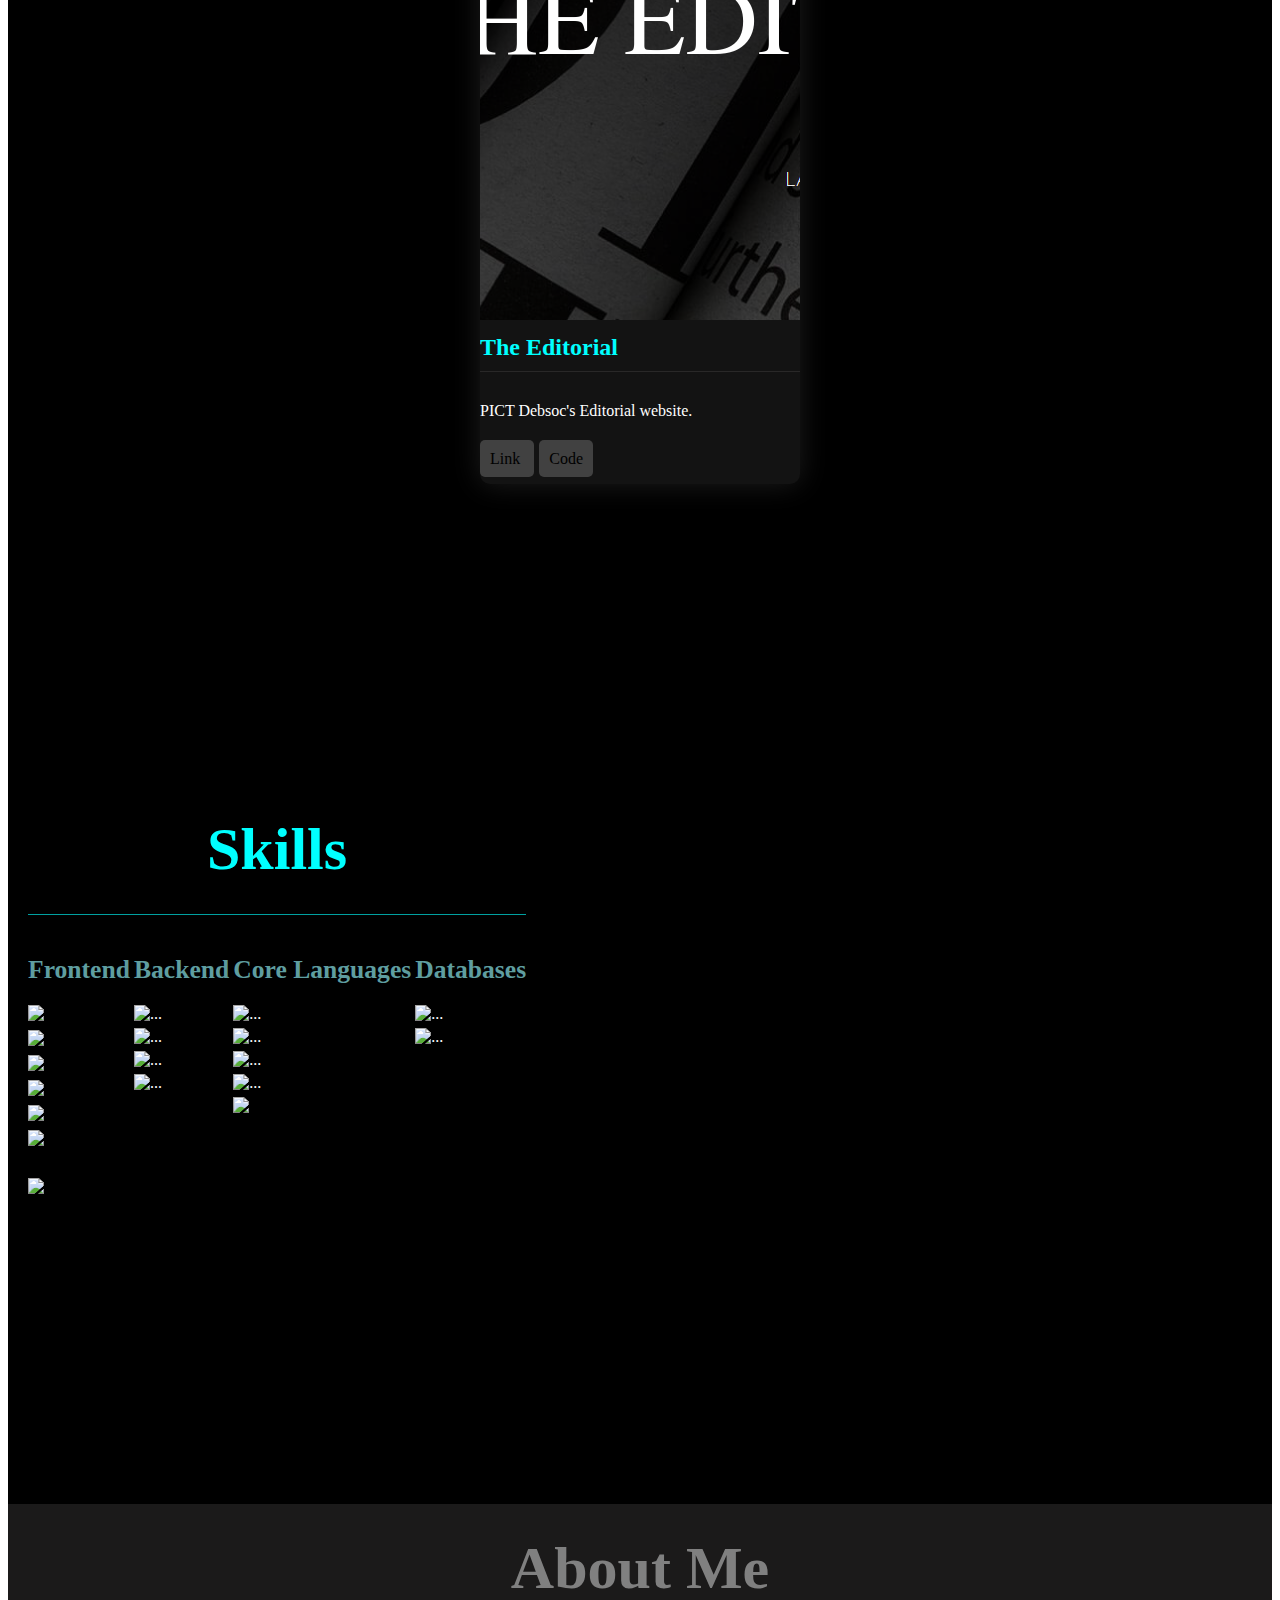
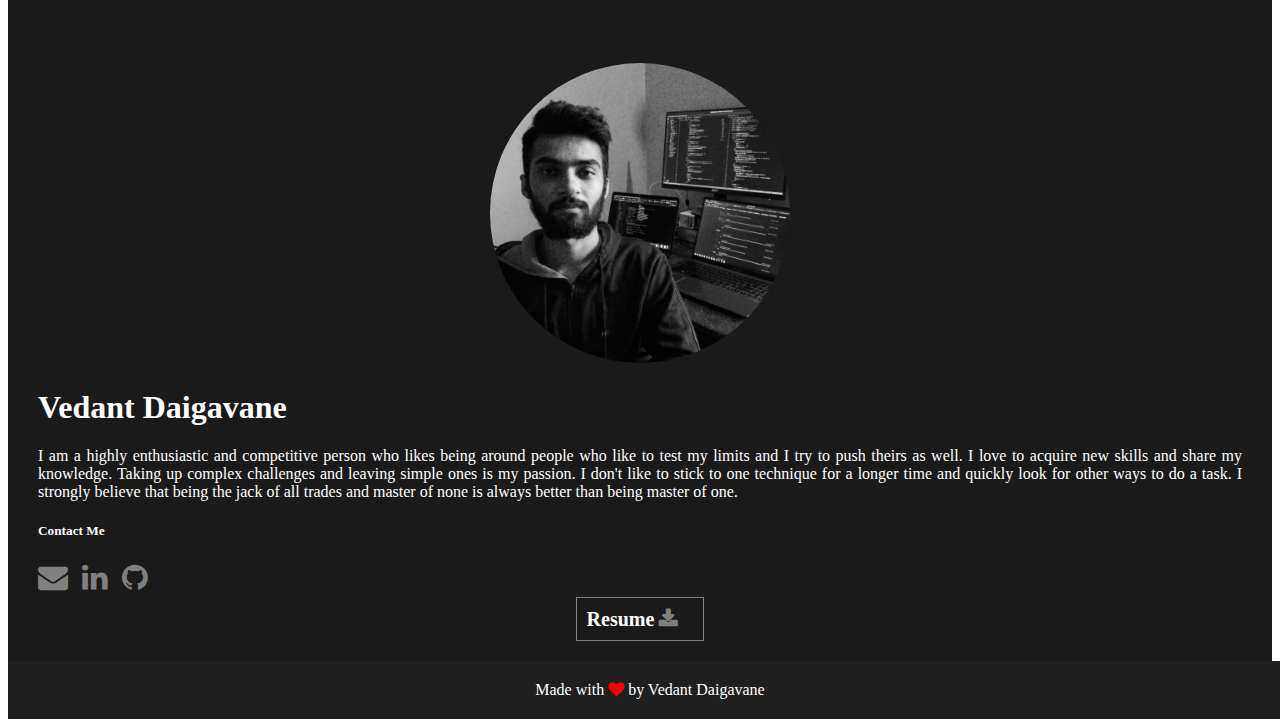
==== commit 2acfda31: "meta tag updated" ====
--- a/index.html
+++ b/index.html
@@ -9,6 +9,7 @@
     <meta charset="UTF-8" />
     <meta http-equiv="X-UA-Compatible" content="IE=edge" />
     <meta name="viewport" content="width=device-width, initial-scale=1.0" />
+    <meta name="description" content="Vedant Daigavane - Full Stack Web Developer">
     <!-- Bootstrap -->
     <link
       href="https://cdn.jsdelivr.net/npm/bootstrap@5.0.2/dist/css/bootstrap.min.css"
@@ -38,7 +39,7 @@
       integrity="sha384-MrcW6ZMFYlzcLA8Nl+NtUVF0sA7MsXsP1UyJoMp4YLEuNSfAP+JcXn/tWtIaxVXM"
       crossorigin="anonymous"
     ></script>
-    <title>Vedant Daigavane</title>
+    <title>Vedant Daigavane | Portfolio</title>
   </head>
   <body onload="disablePreloader()">
     <div class="preloader">
@@ -173,7 +174,7 @@
             <div class="card-body">
               <h3 class="card-title">Rebuild Hub</h3>
               <p class="card-text">
-                Built a website from scratch for PCSB's annual event Xenia.
+                A web app that will bridge the gap between waste donors and waste collectors and will have a huge positive impact on collection of recyclable waste.
               </p>
               <p>
                 <a href="https://rebuild-hub.netlify.app/" target="_blank">
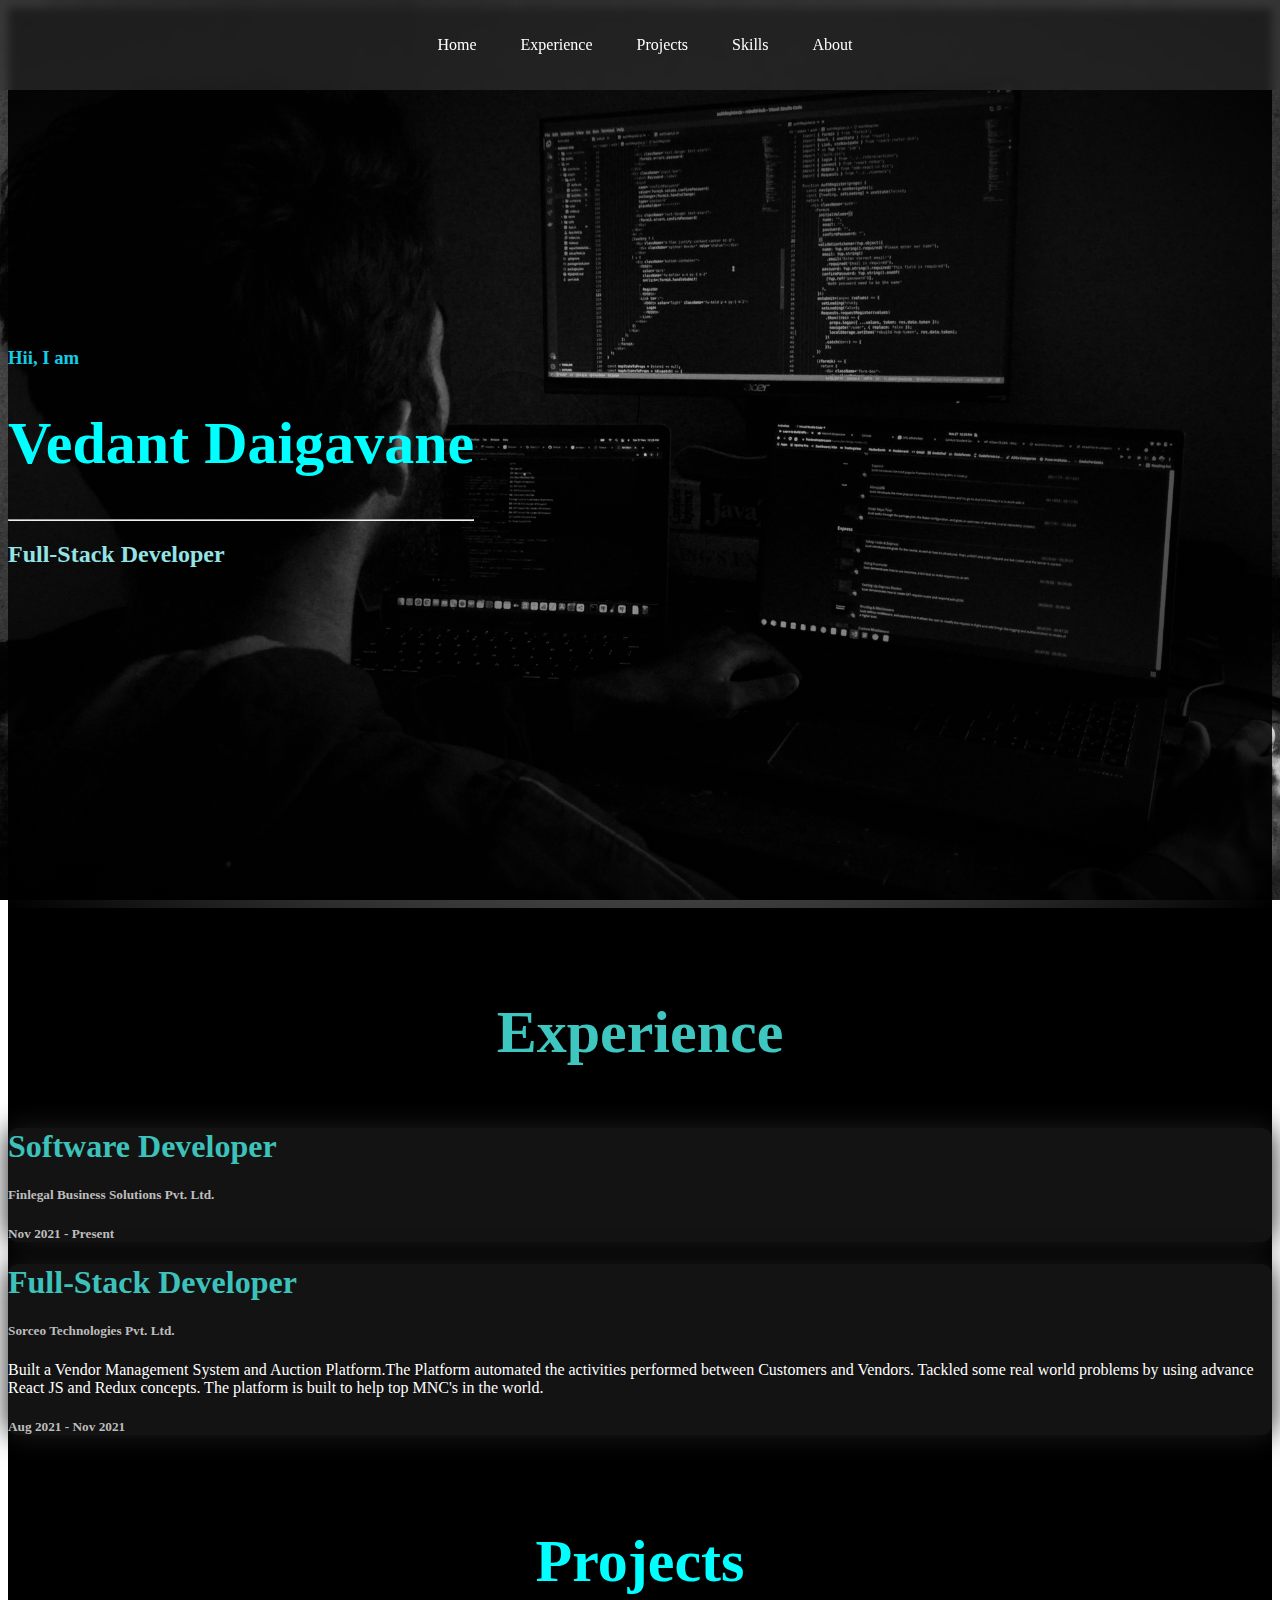
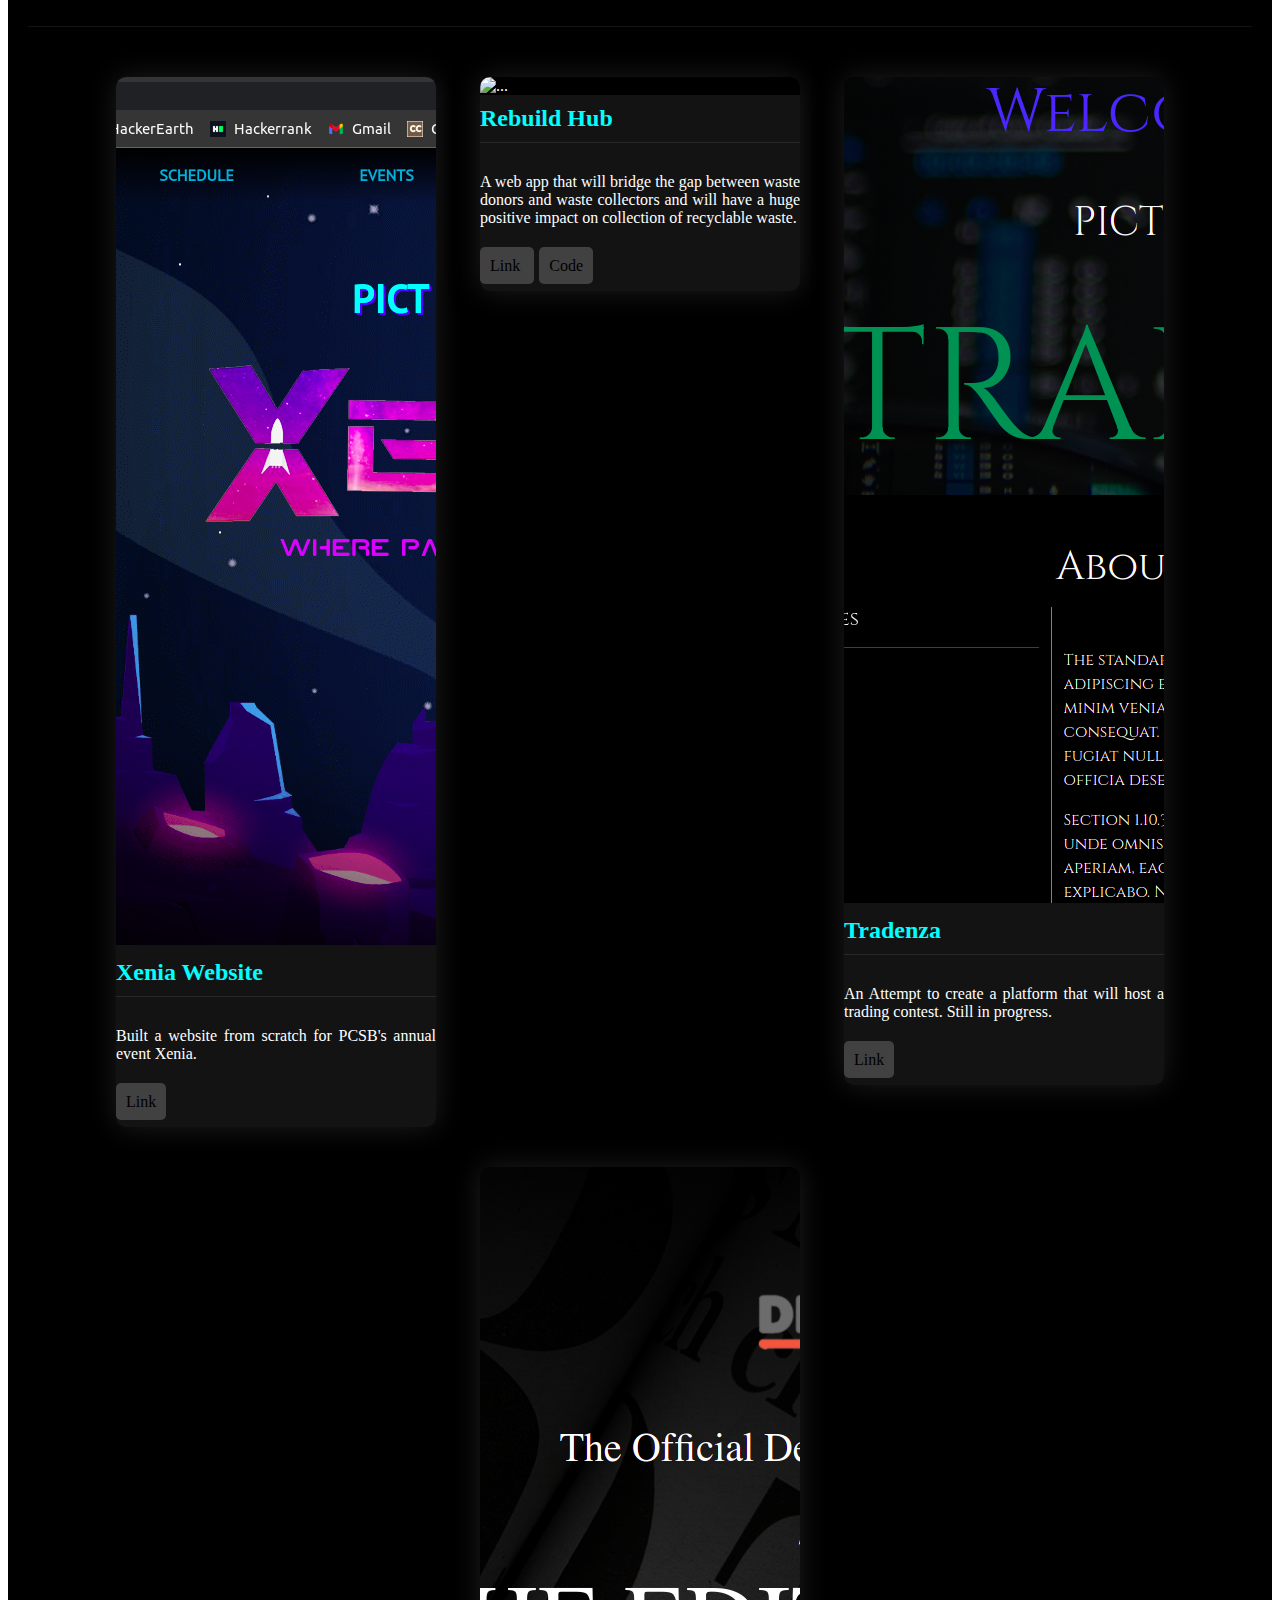
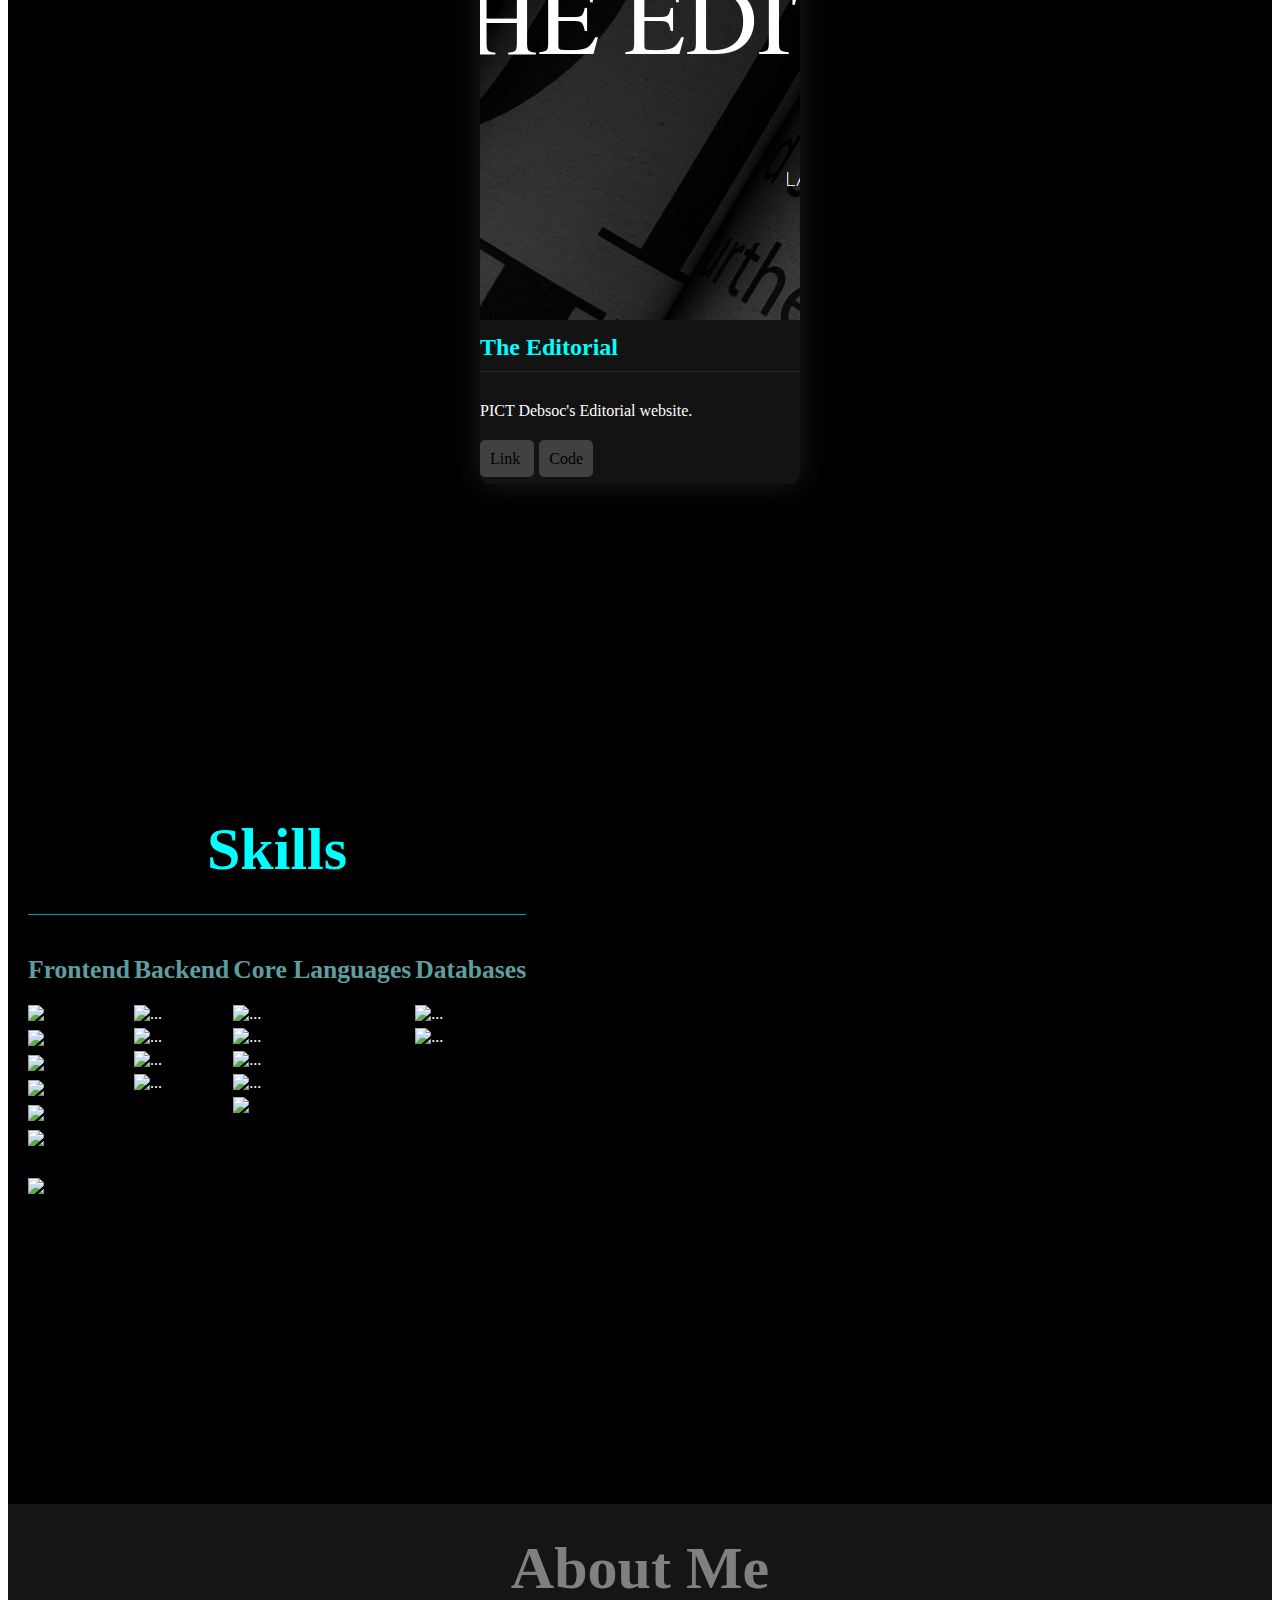
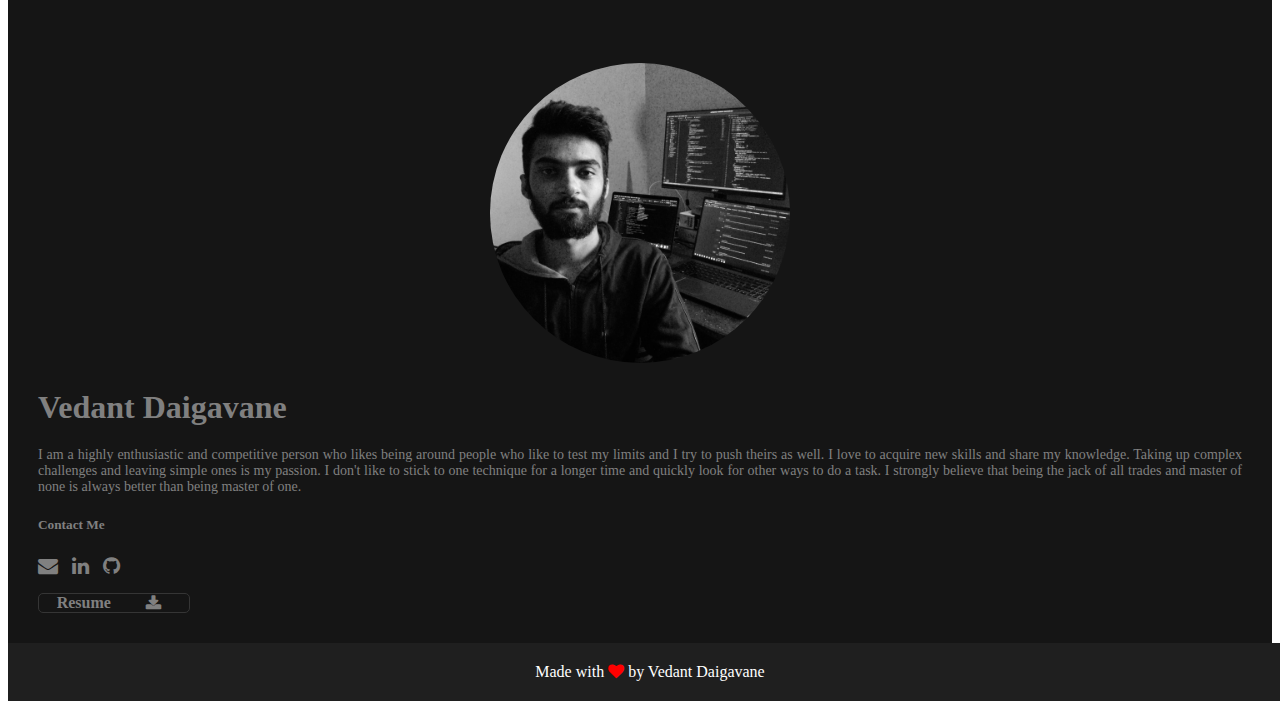
==== commit 1c47f4da: "About: Modified" ====
--- a/index.html
+++ b/index.html
@@ -9,7 +9,7 @@
     <meta charset="UTF-8" />
     <meta http-equiv="X-UA-Compatible" content="IE=edge" />
     <meta name="viewport" content="width=device-width, initial-scale=1.0" />
-    <meta name="description" content="Vedant Daigavane - Full Stack Web Developer">
+    <meta name="Description" content="Vedant Daigavane - Full-Stack Web Developer">
     <!-- Bootstrap -->
     <link
       href="https://cdn.jsdelivr.net/npm/bootstrap@5.0.2/dist/css/bootstrap.min.css"
@@ -385,9 +385,9 @@
             <div class="col-md-6 profile-pic rounded-3">
               <img src="./Assets/profile1.png" alt="..." />
             </div>
-            <div class="col-md-6 details">
+            <div class="col-md-6">
               <div class="name"><h1>Vedant Daigavane</h1></div>
-              <p>
+              <p class="description">
                 I am a highly enthusiastic and competitive person who likes
                 being around people who like to test my limits and I try to push
                 theirs as well. I love to acquire new skills and share my
@@ -439,7 +439,7 @@
 
         <div class="counter">
           <!-- Badge Code - Do Not Change The Code -->
-          <a
+          <!-- <a
             class="hitCounter"
             href="https://visitorshitcounter.com/"
             target="_blank"
@@ -453,7 +453,7 @@
                 Date.now() +
                 "'><\/script>"
             );
-          </script>
+          </script> -->
           <!-- Badge Code End Here -->
         </div>
       </footer>
--- a/Assets/home.css
+++ b/Assets/home.css
@@ -10,6 +10,7 @@
 
 .home {
   height: 100vh;
+  width: 100%;
   position: relative;
   display: flex;
   align-items: center;
@@ -21,7 +22,7 @@
   position: absolute;
   top: 0px;
   left: 0px;
-  background: radial-gradient(rgba(0, 0, 0, 0.6), rgba(0, 0, 0, 0.8));
+  background: radial-gradient(rgba(0, 0, 0, 0.2), rgba(0, 0, 0));
 
   animation: home-overlay;
   animation-duration: 10s;
--- a/Assets/about.css
+++ b/Assets/about.css
@@ -1,7 +1,7 @@
 .about {
   padding: 30px;
-  color: white;
-  background: rgb(27, 26, 26);
+  color: grey;
+  background: rgb(21, 21, 21);
 }
 
 .about .section-header {
@@ -19,42 +19,42 @@
   border-radius: 100%;
 }
 
-.about .details {
-  font-weight: lighter;
-}
 
-.about .details p{
+.about .description{
   text-align: justify;
+  font-size: 14px;
 }
 
 .about .fa {
-  font-size: 30px;
+  font-size: 20px;
   color: grey;
   text-decoration: none;
   padding-right: 10px;
 }
 
 .about .resume{
-    text-align: center;
+  display: flex;
 }
 
 .about .resume a {
+  width: 150px;
+  color: grey;
   background: none;
-  color: white;
-  padding: 10px;
-  border: 1px solid grey;
+  border: 1px solid rgb(53, 53, 53);
+  border-radius: 5px;
   text-decoration: none;
   font-weight: bold;
-  font-size: 20px;
+  font-size: 16px;
+  display: flex;
+  justify-content: space-around;
+  align-items: center;
 }
 
 .about .resume i {
-  margin: 0px 5px;
-  text-decoration: inherit;
-  color: grey;
+  text-align: center;
   text-decoration: none;
   font-weight: bold;
-  font-size: 20px;
+  font-size: 16px;
 }
 
 @media (max-width: 700px) {
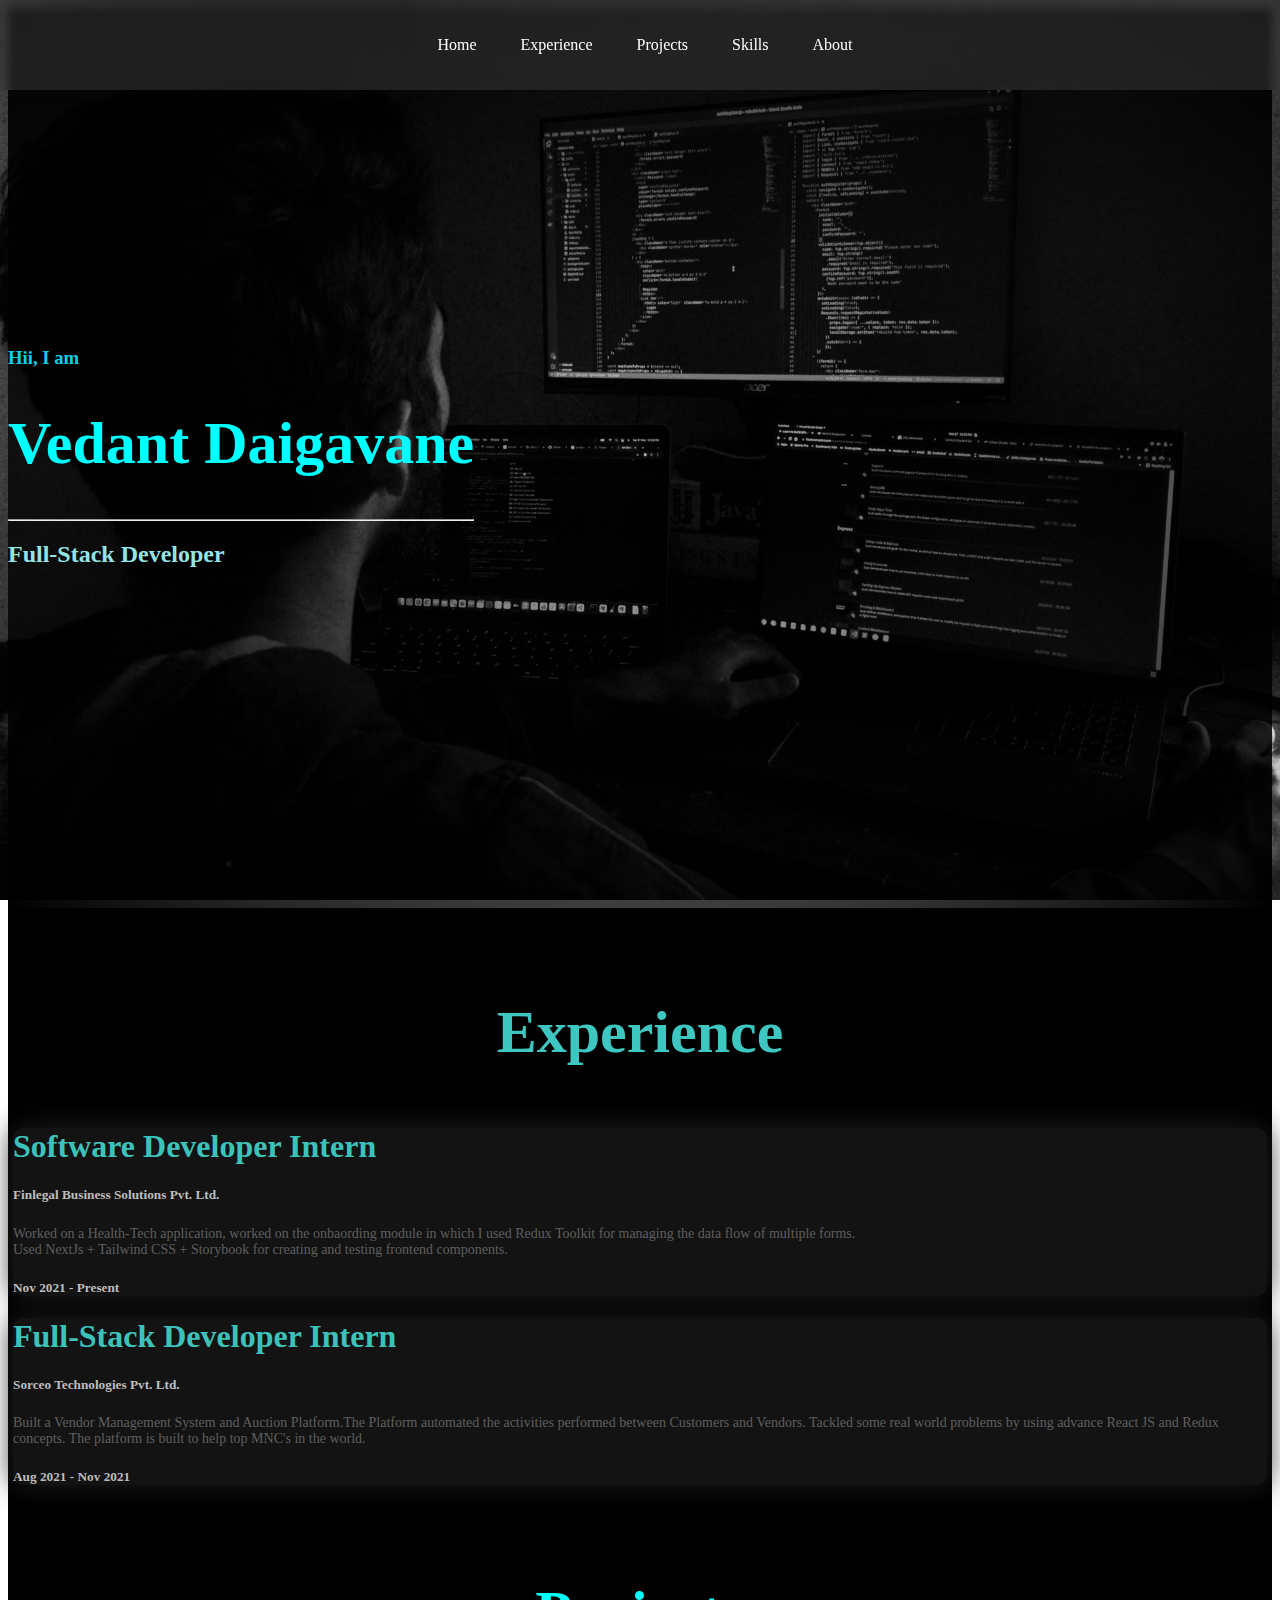
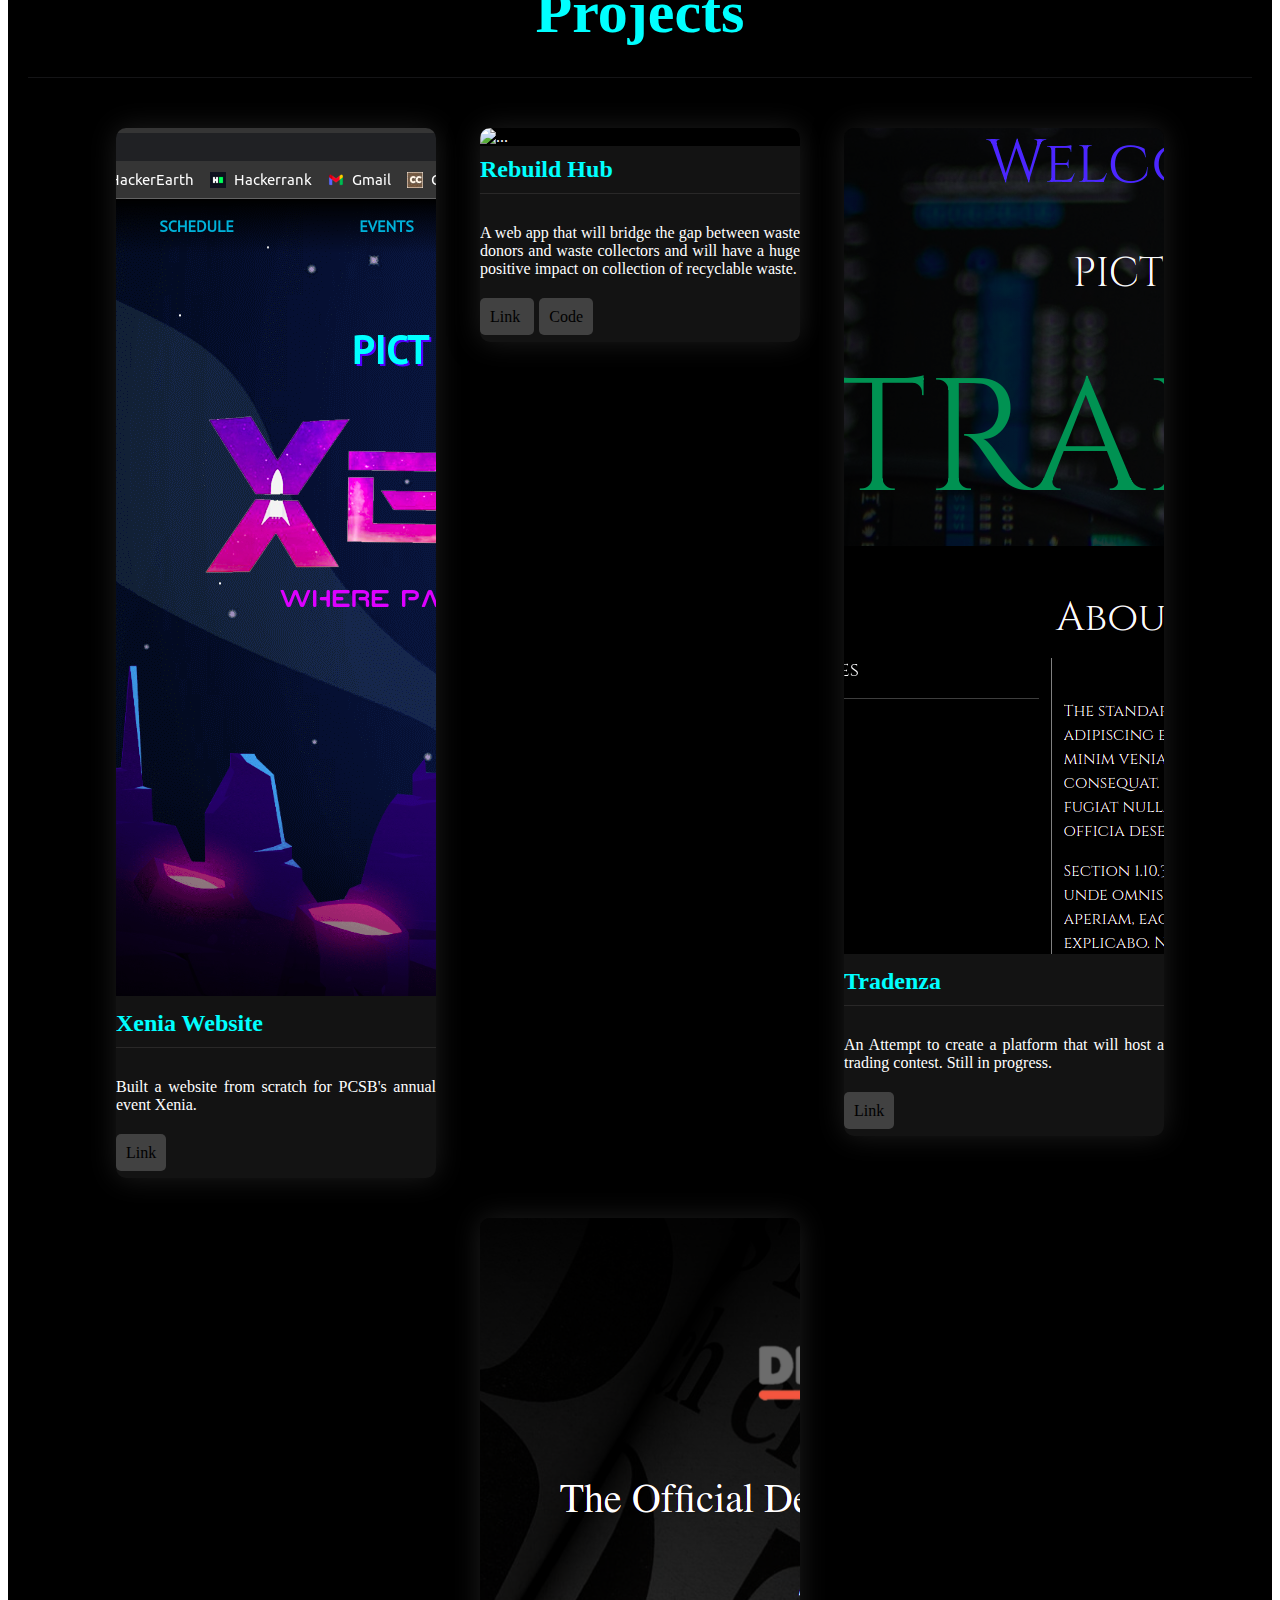
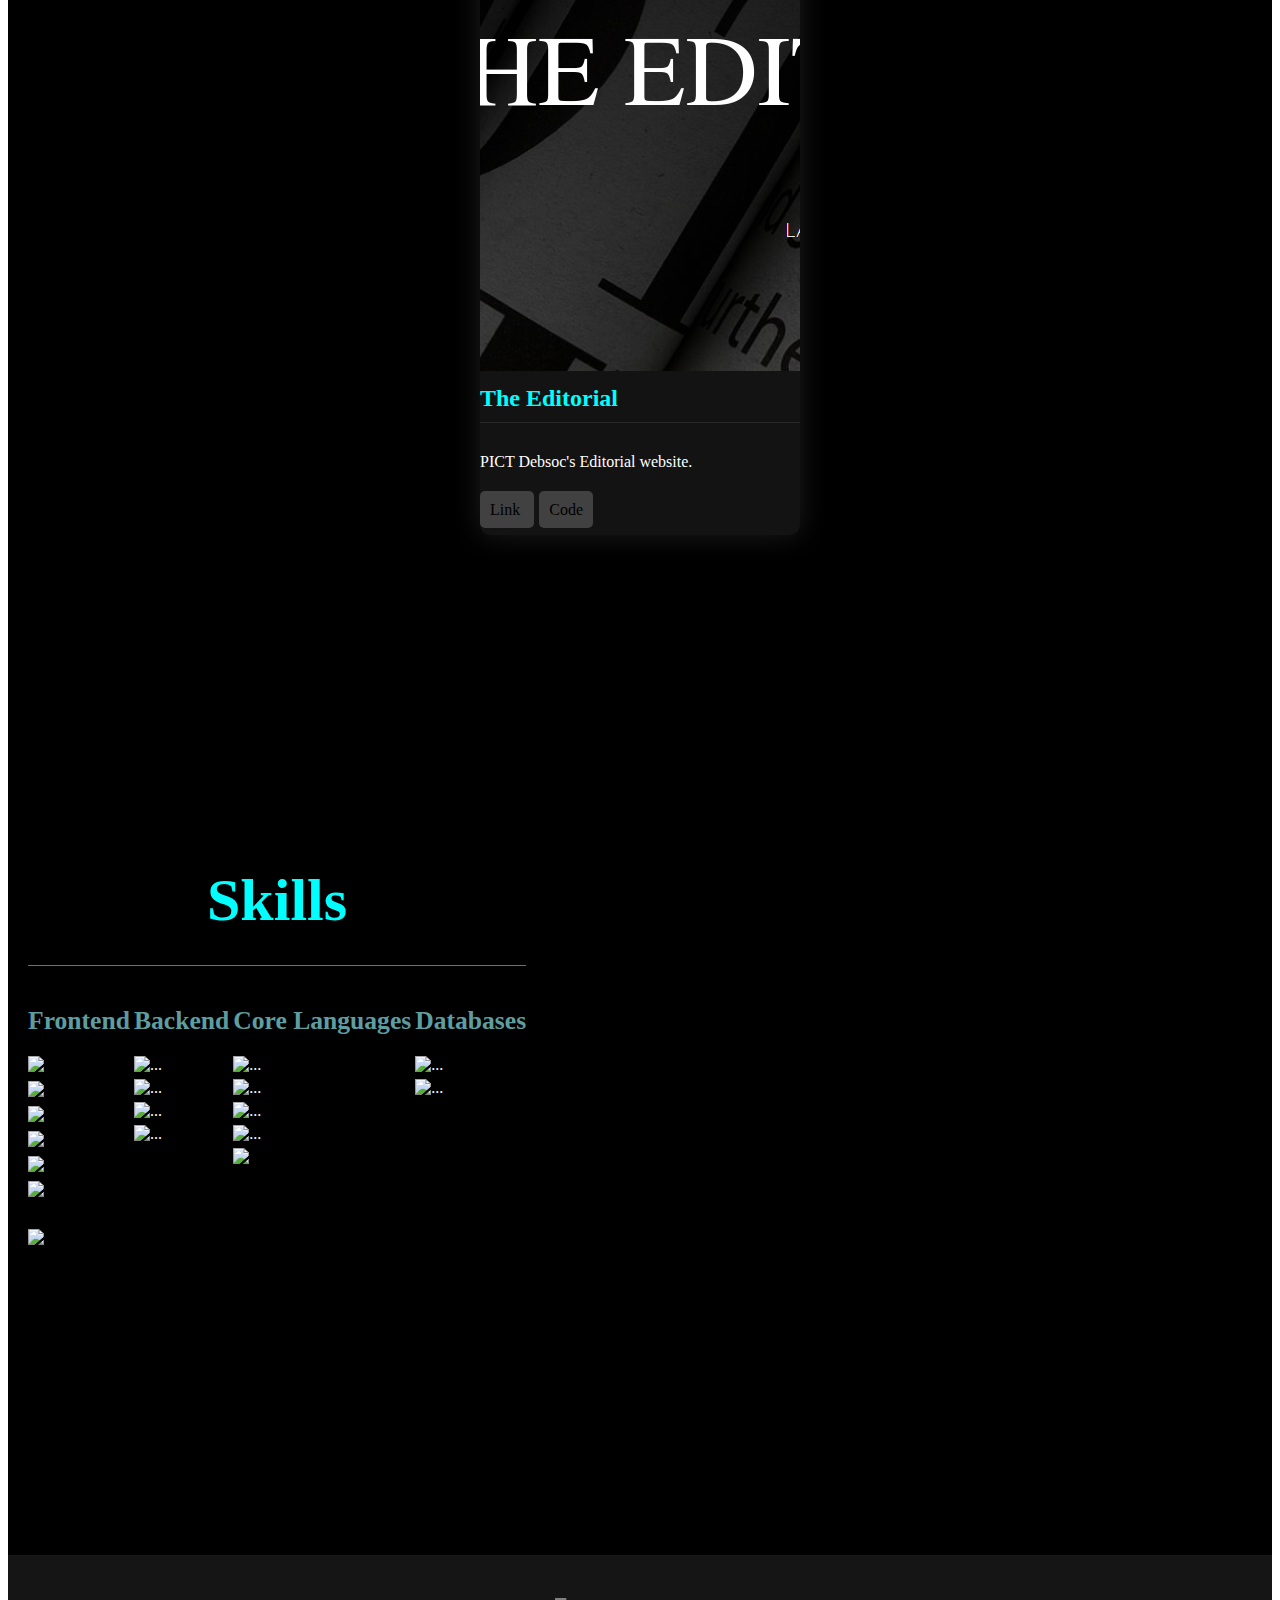
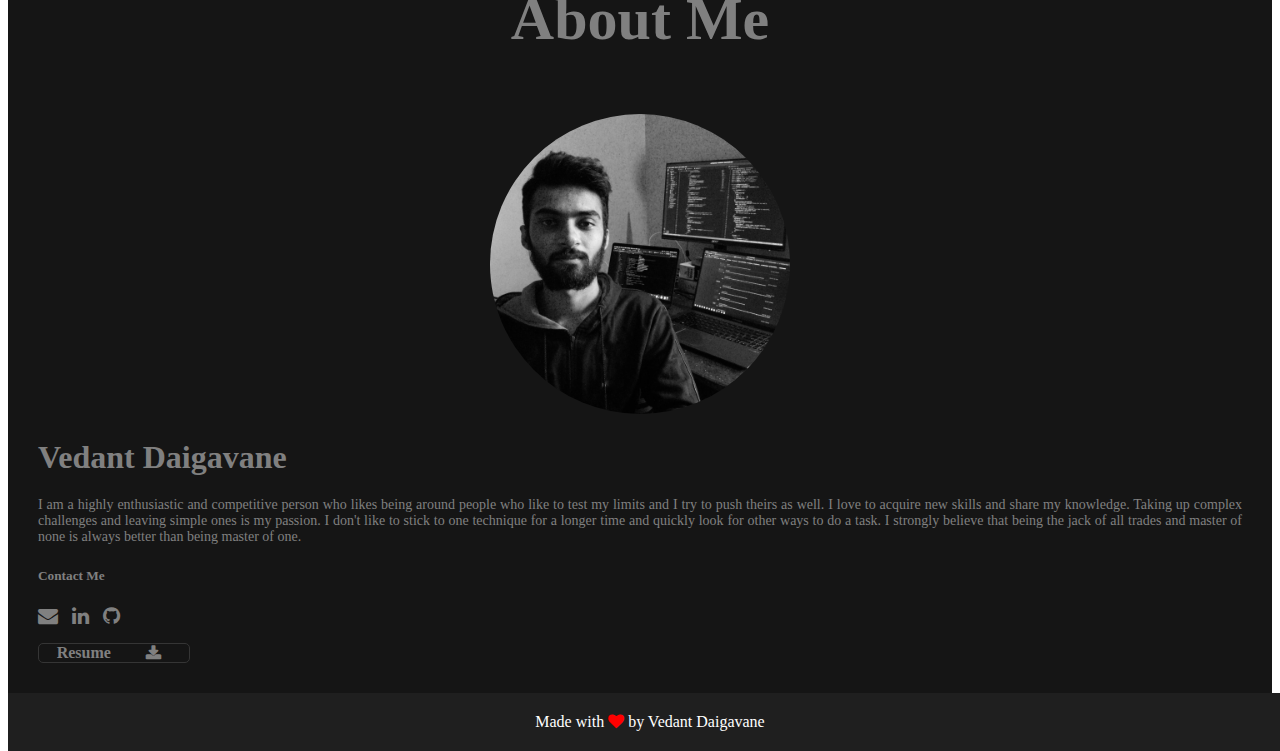
==== commit eaf81950: "Experience: updated" ====
--- a/index.html
+++ b/index.html
@@ -9,7 +9,10 @@
     <meta charset="UTF-8" />
     <meta http-equiv="X-UA-Compatible" content="IE=edge" />
     <meta name="viewport" content="width=device-width, initial-scale=1.0" />
-    <meta name="Description" content="Vedant Daigavane - Full-Stack Web Developer">
+    <meta
+      name="Description"
+      content="Vedant Daigavane - Full-Stack Web Developer"
+    />
     <!-- Bootstrap -->
     <link
       href="https://cdn.jsdelivr.net/npm/bootstrap@5.0.2/dist/css/bootstrap.min.css"
@@ -108,13 +111,20 @@
               <div class="row">
                 <div class="col-12 mb-2">
                   <h1>
-                    <b>Software Developer</b>
+                    <b>Software Developer Intern</b>
                   </h1>
                 </div>
                 <div class="col-md-6 company">
                   <h5>Finlegal Business Solutions Pvt. Ltd.</h5>
                 </div>
-                <div class="col-12 my-3 details"></div>
+                <div class="col-12 my-3 details">
+                  <div>
+                    Worked on a Health-Tech application, worked on the
+                    onbaording module in which I used Redux Toolkit for managing
+                    the data flow of multiple forms.
+                  </div>
+                  <div>Used NextJs + Tailwind CSS + Storybook for creating and testing frontend components.</div>
+                </div>
                 <div class="col-12 text-end duration">
                   <h5>Nov 2021 - Present</h5>
                 </div>
@@ -126,7 +136,7 @@
               <div class="row">
                 <div class="col-12 mb-2">
                   <h1>
-                    <b>Full-Stack Developer</b>
+                    <b>Full-Stack Developer Intern</b>
                   </h1>
                 </div>
                 <div class="col-md-6 company">
@@ -174,7 +184,9 @@
             <div class="card-body">
               <h3 class="card-title">Rebuild Hub</h3>
               <p class="card-text">
-                A web app that will bridge the gap between waste donors and waste collectors and will have a huge positive impact on collection of recyclable waste.
+                A web app that will bridge the gap between waste donors and
+                waste collectors and will have a huge positive impact on
+                collection of recyclable waste.
               </p>
               <p>
                 <a href="https://rebuild-hub.netlify.app/" target="_blank">
--- a/Assets/experience.css
+++ b/Assets/experience.css
@@ -9,6 +9,7 @@
 }
 
 .experience .card {
+  margin: 5px;
   color: rgb(189, 189, 189);
   box-shadow: rgb(29, 29, 29) 0px 0px 29px 0px;
   background: rgba(95, 95, 95, 0.2);
@@ -20,5 +21,7 @@
 }
 
 .experience .details{
-  color: rgb(255, 255, 255);
+  font-size: 14px;
+  color: rgb(95, 95, 95);
+  font-weight: lighter;
 }
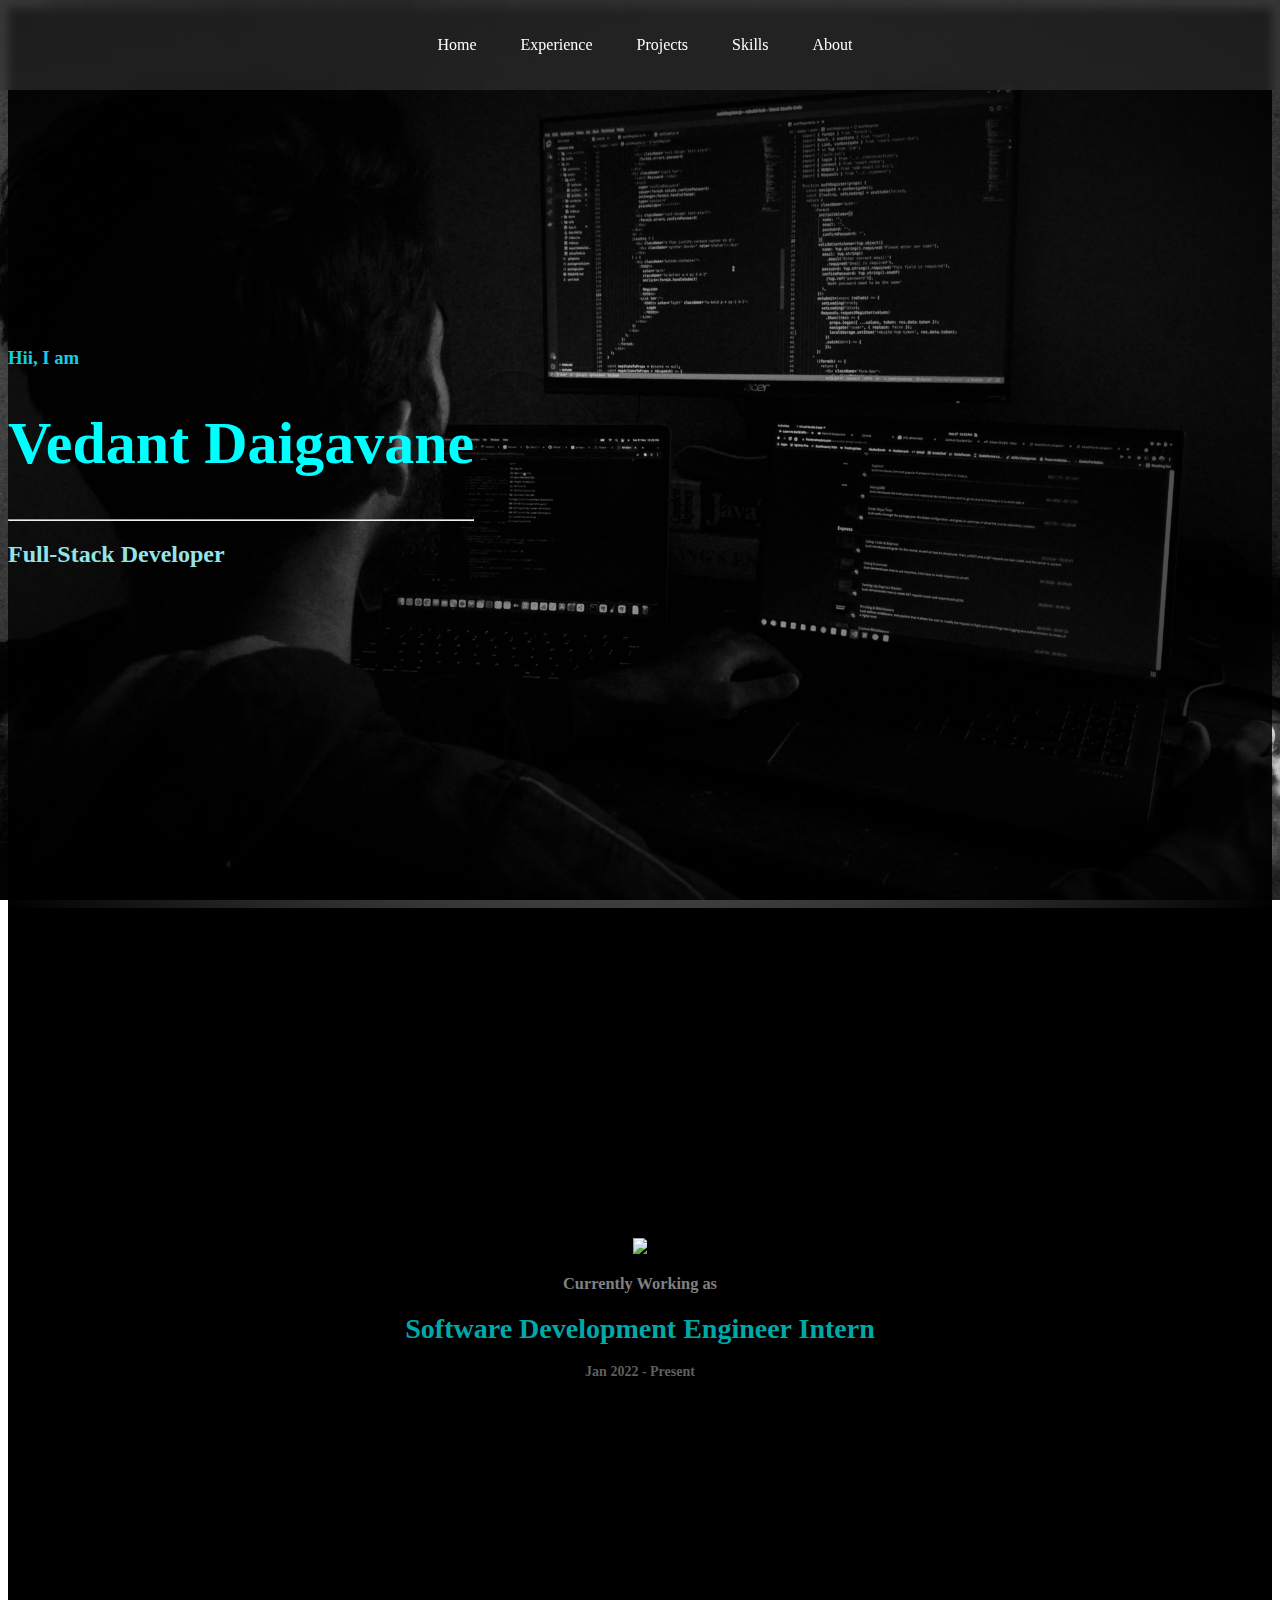
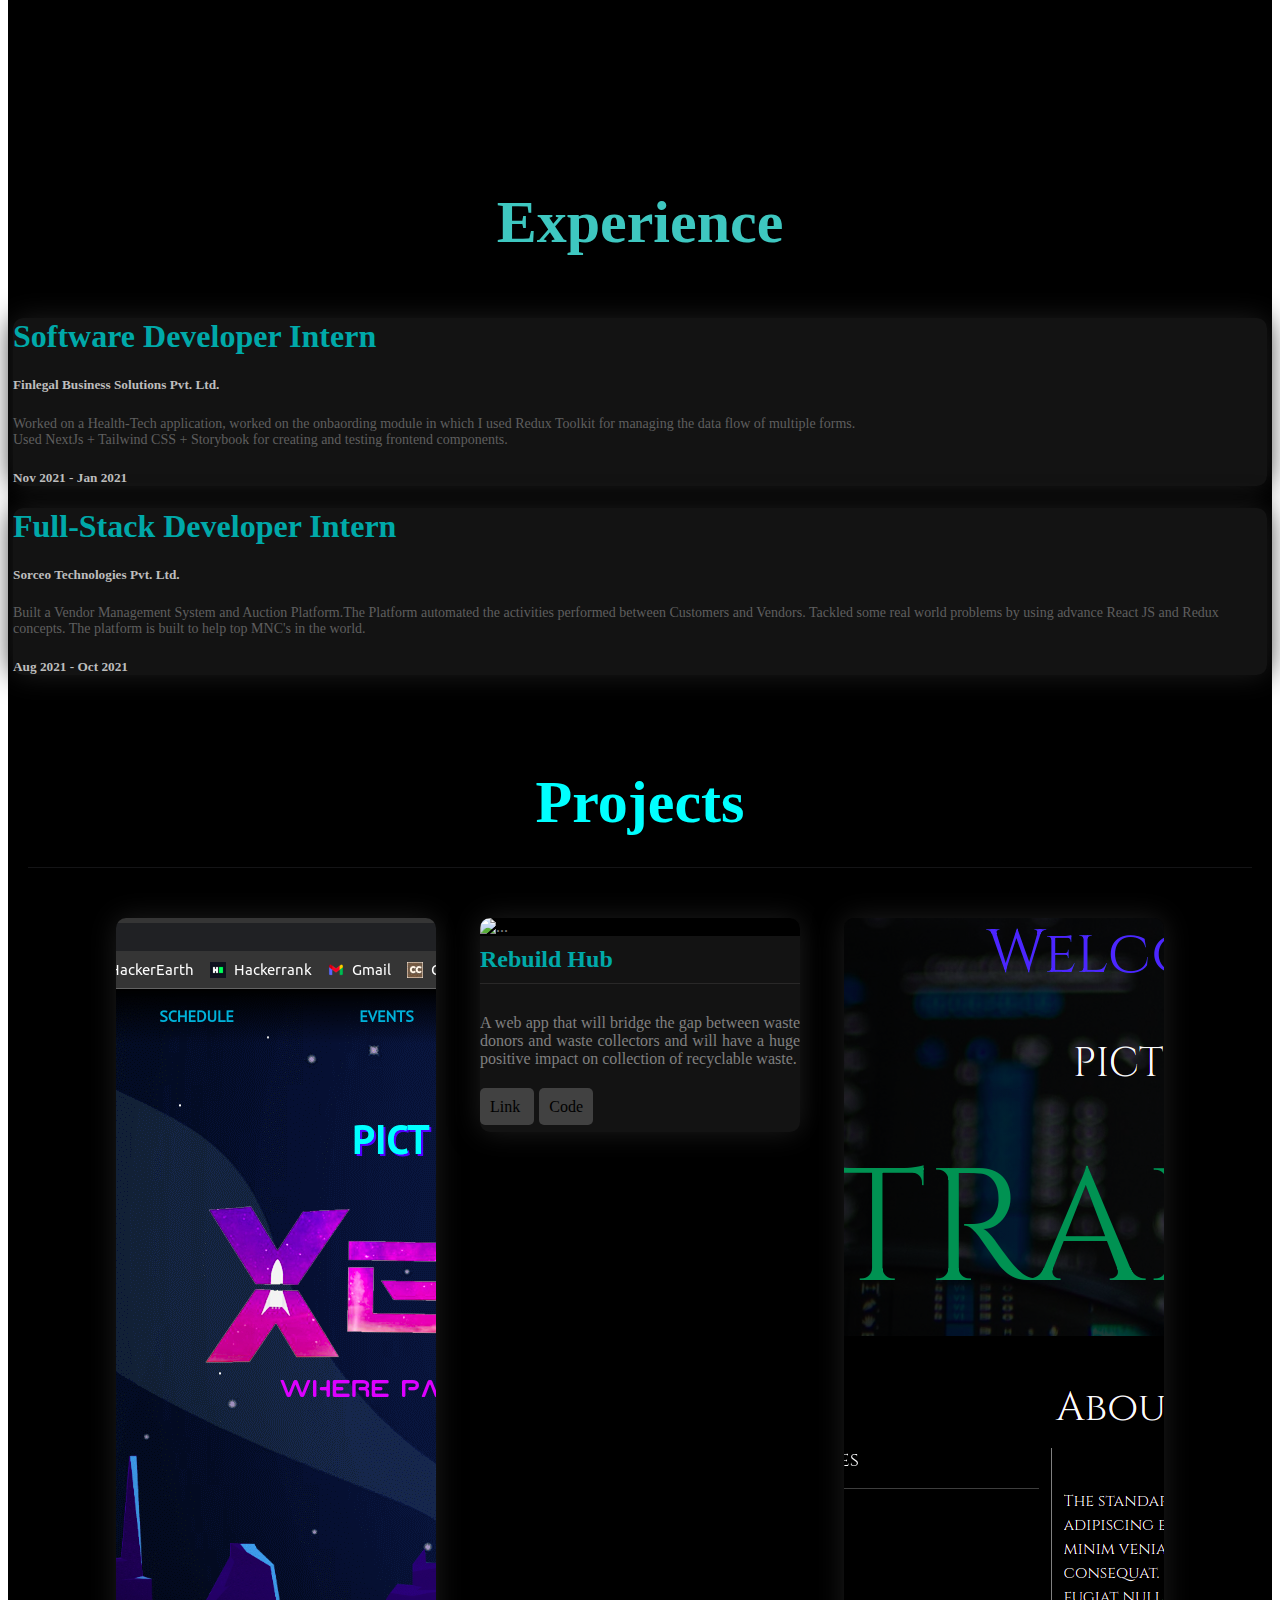
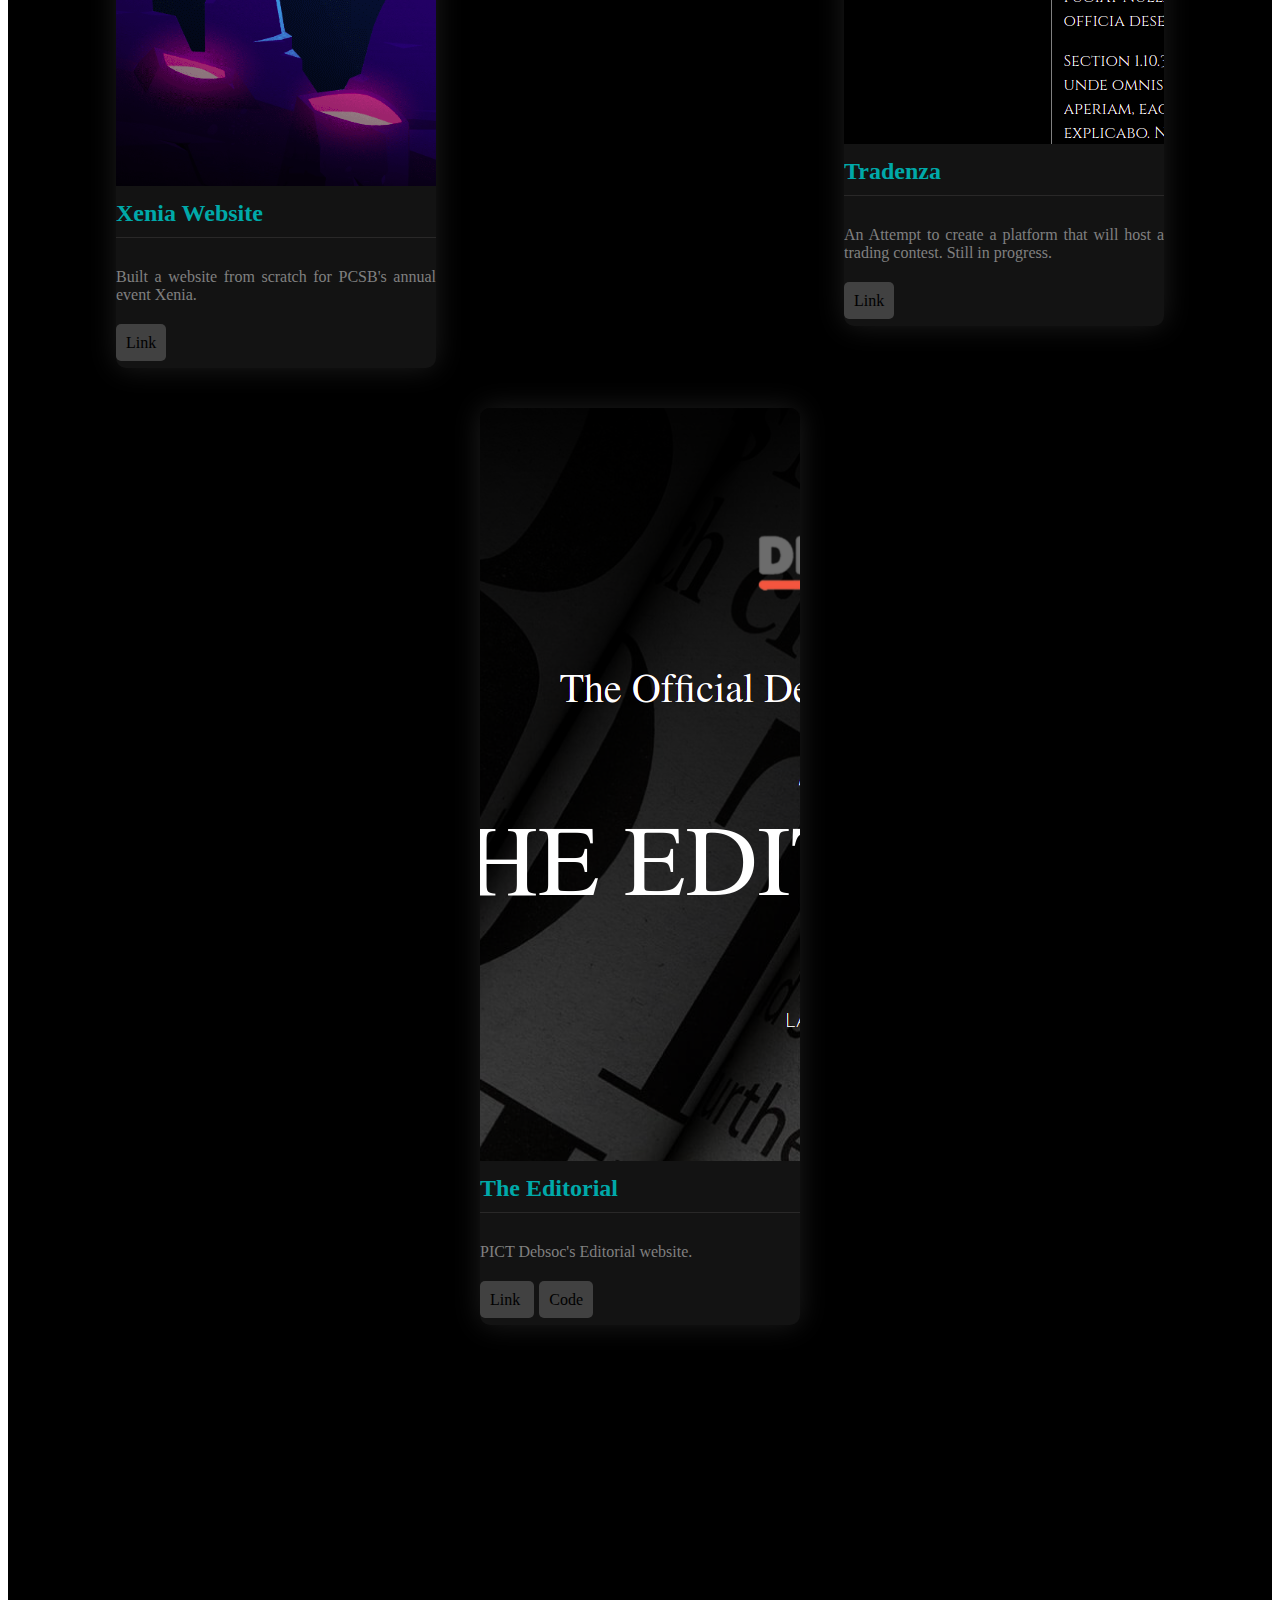
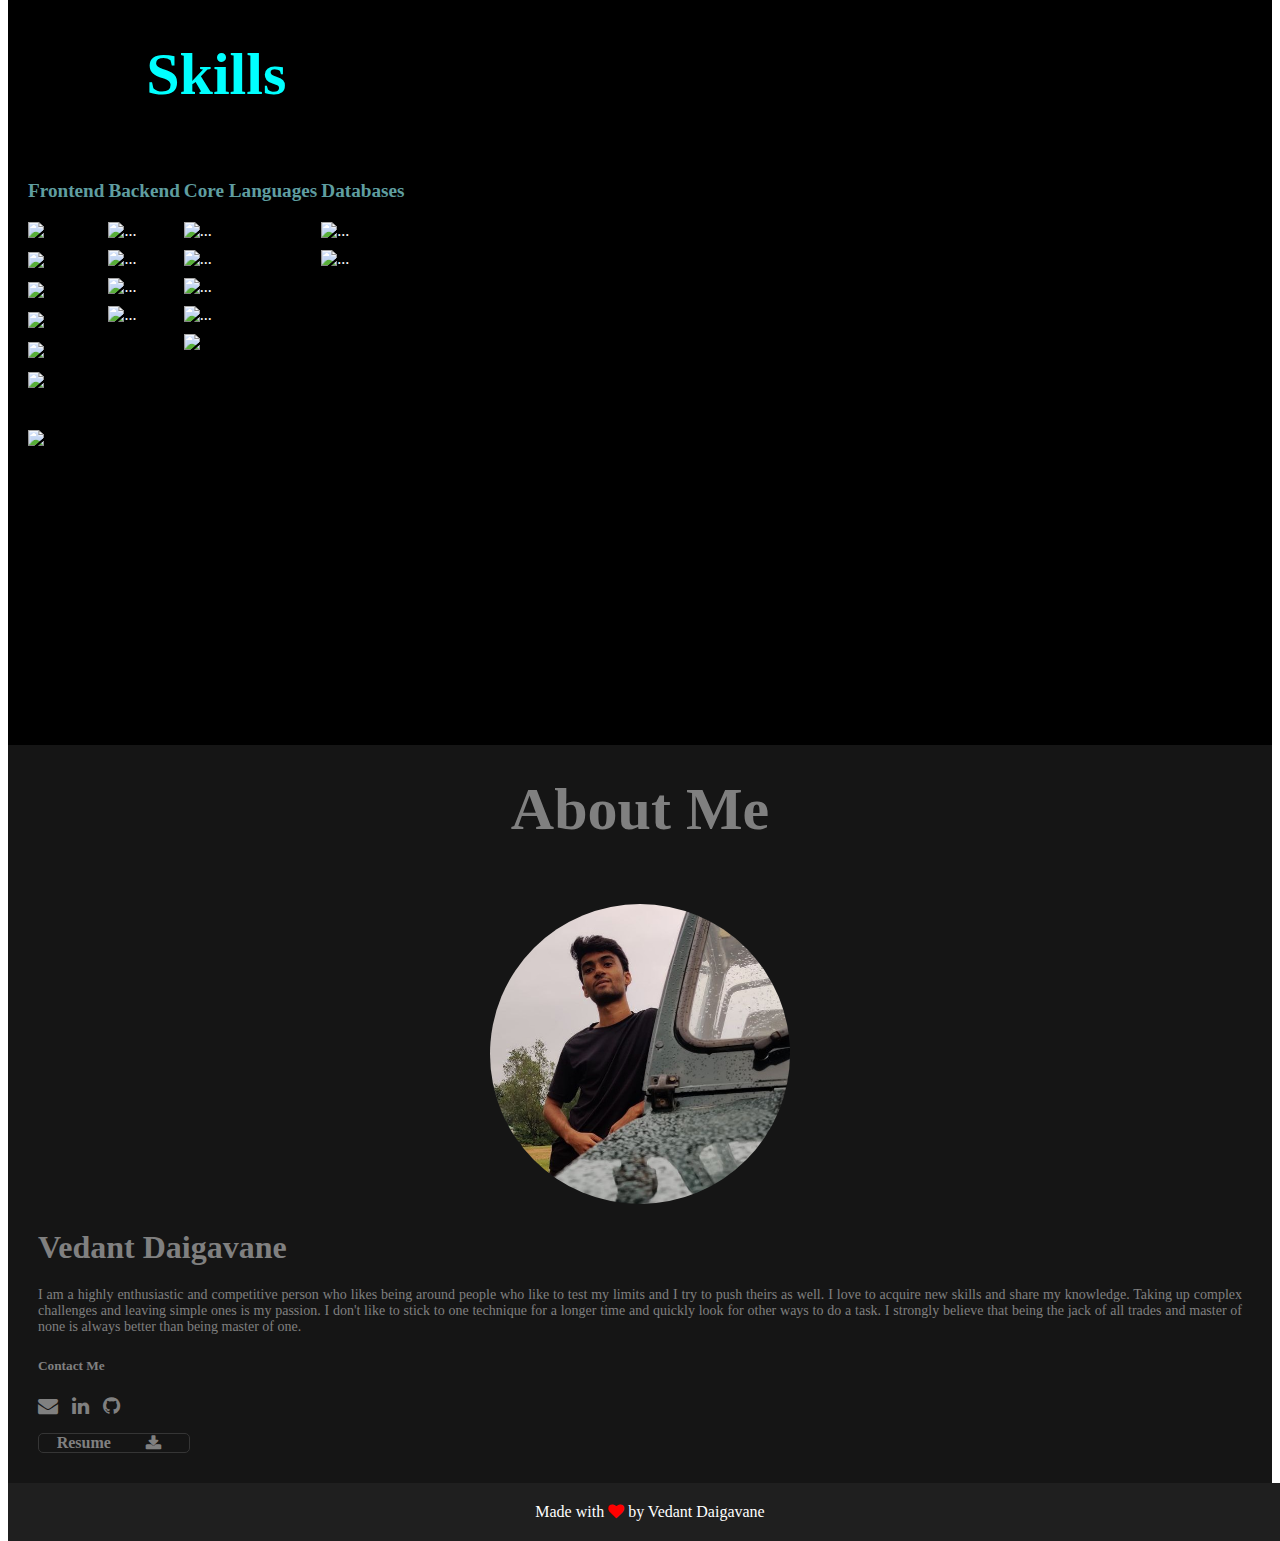
==== commit d35ddca9: "minor updates" ====
--- a/index.html
+++ b/index.html
@@ -11,7 +11,7 @@
     <meta name="viewport" content="width=device-width, initial-scale=1.0" />
     <meta
       name="Description"
-      content="Vedant Daigavane - Full-Stack Web Developer"
+      content="Vedant Daigavane - SDE Intern at Upstox | Full-Stack Web Developer"
     />
     <!-- Bootstrap -->
     <link
@@ -102,10 +102,27 @@
       </div>
       <!-- Home End -->
 
+      <!-- Current -->
+
       <!-- Experience -->
       <div class="experience" id="experience">
+        <div class="current">
+          <div class="image-container">
+            <a href="https://upstox.com/" target="_blank">
+              <img
+                src="https://image3.mouthshut.com/images/imagesp/925888524s.png"
+              />
+            </a>
+          </div>
+          <div class="details">
+            <h3>Currently Working as</h3>
+            <h1 class="designation">Software Development Engineer Intern</h1>
+            <h4>Jan 2022 - Present</h4>
+          </div>
+        </div>
         <div class="container">
           <h1 class="section-header">Experience</h1>
+
           <div class="card my-5">
             <div class="card-body">
               <div class="row">
@@ -123,10 +140,13 @@
                     onbaording module in which I used Redux Toolkit for managing
                     the data flow of multiple forms.
                   </div>
-                  <div>Used NextJs + Tailwind CSS + Storybook for creating and testing frontend components.</div>
+                  <div>
+                    Used NextJs + Tailwind CSS + Storybook for creating and
+                    testing frontend components.
+                  </div>
                 </div>
                 <div class="col-12 text-end duration">
-                  <h5>Nov 2021 - Present</h5>
+                  <h5>Nov 2021 - Jan 2021</h5>
                 </div>
               </div>
             </div>
@@ -150,7 +170,7 @@
                   MNC's in the world.
                 </div>
                 <div class="col-12 text-end duration">
-                  <h5>Aug 2021 - Nov 2021</h5>
+                  <h5>Aug 2021 - Oct 2021</h5>
                 </div>
               </div>
             </div>
@@ -395,7 +415,7 @@
           <div class="section-header">About Me</div>
           <div class="row">
             <div class="col-md-6 profile-pic rounded-3">
-              <img src="./Assets/profile1.png" alt="..." />
+              <img src="./Assets/profilepic.jpg" alt="..." />
             </div>
             <div class="col-md-6">
               <div class="name"><h1>Vedant Daigavane</h1></div>
--- a/Assets/experience.css
+++ b/Assets/experience.css
@@ -4,8 +4,35 @@
   background: rgb(0, 0, 0);
 }
 
-.experience .section-header{
+.experience .section-header {
   color: rgb(62, 199, 192);
+}
+
+.experience .current {
+  height: 700px;
+  text-align: center;
+  display: flex;
+  flex-direction: column;
+  align-items: center;
+  justify-content: center;
+  padding: 10px;
+  padding-bottom: 80px;
+}
+
+.experience .current img {
+  -webkit-filter: grayscale(100%); /* Safari 6.0 - 9.0 */
+  filter: grayscale(10%);
+  max-height: 250px;
+  max-width: 90%;
+  transition: ease-in-out 300ms;
+}
+
+.experience .current .image-container:hover {
+  transform: scale(1.1);
+}
+
+.experience .details h3 {
+  color: gray;
 }
 
 .experience .card {
@@ -17,11 +44,34 @@
 }
 
 .card h1 {
-  color: rgb(61, 194, 187);
+  color: rgb(0, 169, 169);
 }
 
-.experience .details{
+.experience .details {
   font-size: 14px;
   color: rgb(95, 95, 95);
   font-weight: lighter;
 }
+
+.experience .current h1{
+  font-weight: bold;
+  color: rgb(0, 169, 169);
+}
+
+@media (max-width: 600px) {
+  .experience .current {
+    height: 400px;
+  }
+
+  .experience .current img {
+    height: 150px;
+  }
+
+  .experience .details h3 {
+    font-size: 16px;
+  }
+
+  .experience .details h1 {
+    font-size: 24px;
+  }
+}
--- a/Assets/projects.css
+++ b/Assets/projects.css
@@ -6,13 +6,13 @@
   background: black;
 }
 
-.projects .section-header{
+.projects .section-header {
   border-color: rgba(100, 100, 111, 0.2);
 }
 
 .projects .card {
   background: rgb(19, 19, 19);
-  color: white;
+  color: grey;
   width: 20rem;
   border-radius: 10px;
   display: inline-block;
@@ -27,18 +27,17 @@
   font-size: 16px;
 }
 
-.projects .card .card-text{
+.projects .card .card-text {
   margin-block: 30px;
 }
 
 .projects .card h3 {
   font-size: 24px;
   padding-bottom: 10px;
-  color: aqua;
+  color: rgb(0, 169, 169);
   border-bottom: 1px solid rgb(41, 40, 40);
   margin: 10px 0px;
 }
-
 
 .projects .card a {
   text-decoration: none;
--- a/Assets/skills.css
+++ b/Assets/skills.css
@@ -8,10 +8,9 @@
   align-items: center;
 }
 
-.skills .section-header{
-  border-color: rgb(0, 160, 160);
+.skills .section-header {
+  /* border-color: rgb(0, 160, 160); */
 }
-
 
 .skills .main-card {
   border: none;
@@ -30,7 +29,7 @@
   height: inherit;
   border: none;
   box-shadow: none;
-  margin-bottom: 5px;
+  margin-bottom: 10px;
   background: none;
 }
 
@@ -40,12 +39,12 @@
 }
 
 .skill img {
-  height: 2rem;
+  height: 1.8rem;
   width: auto;
 }
 
 .skills .card-title {
-  font-size: 1.6rem;
+  font-size: 1.2rem;
   color: cadetblue;
   font-weight: bold;
   text-align: left;
@@ -58,7 +57,7 @@
     width: 100%;
   }
 
-  .skills .skill{
+  .skills .skill {
     display: inline-block;
   }
 }
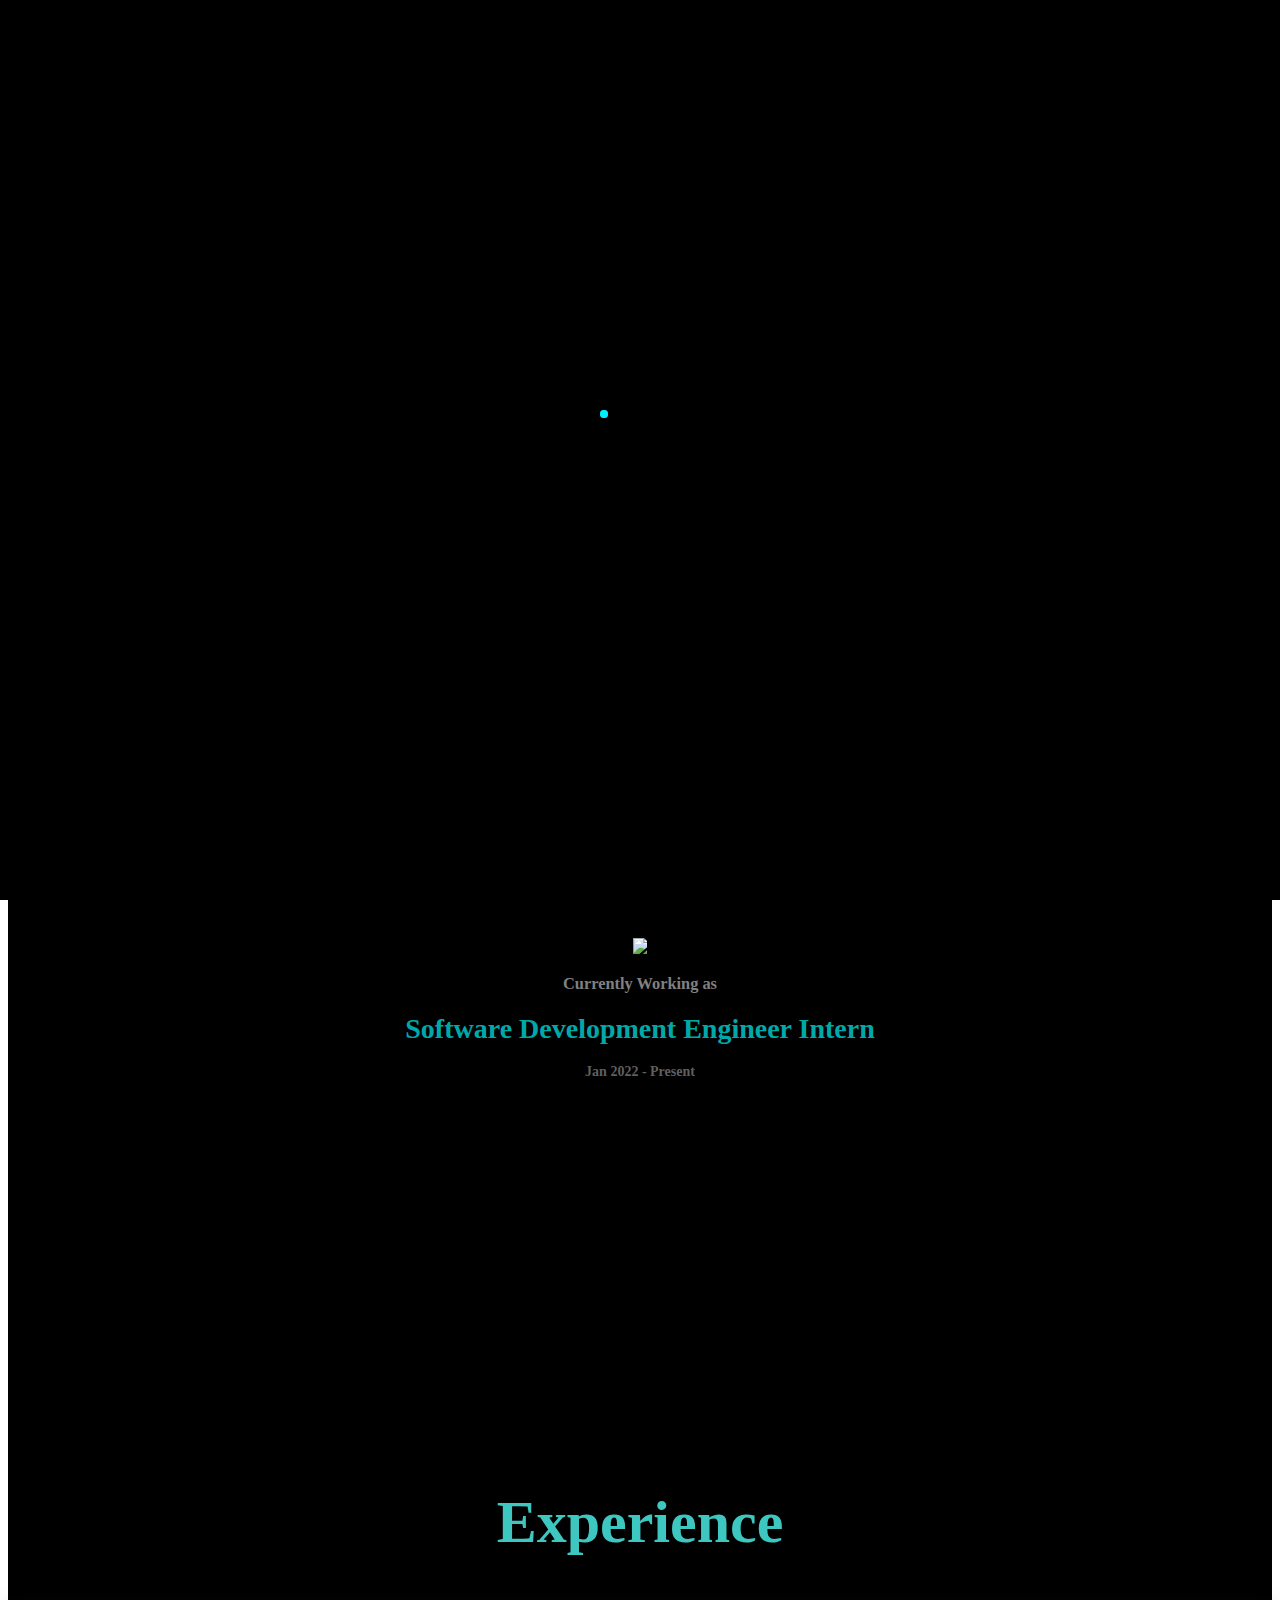
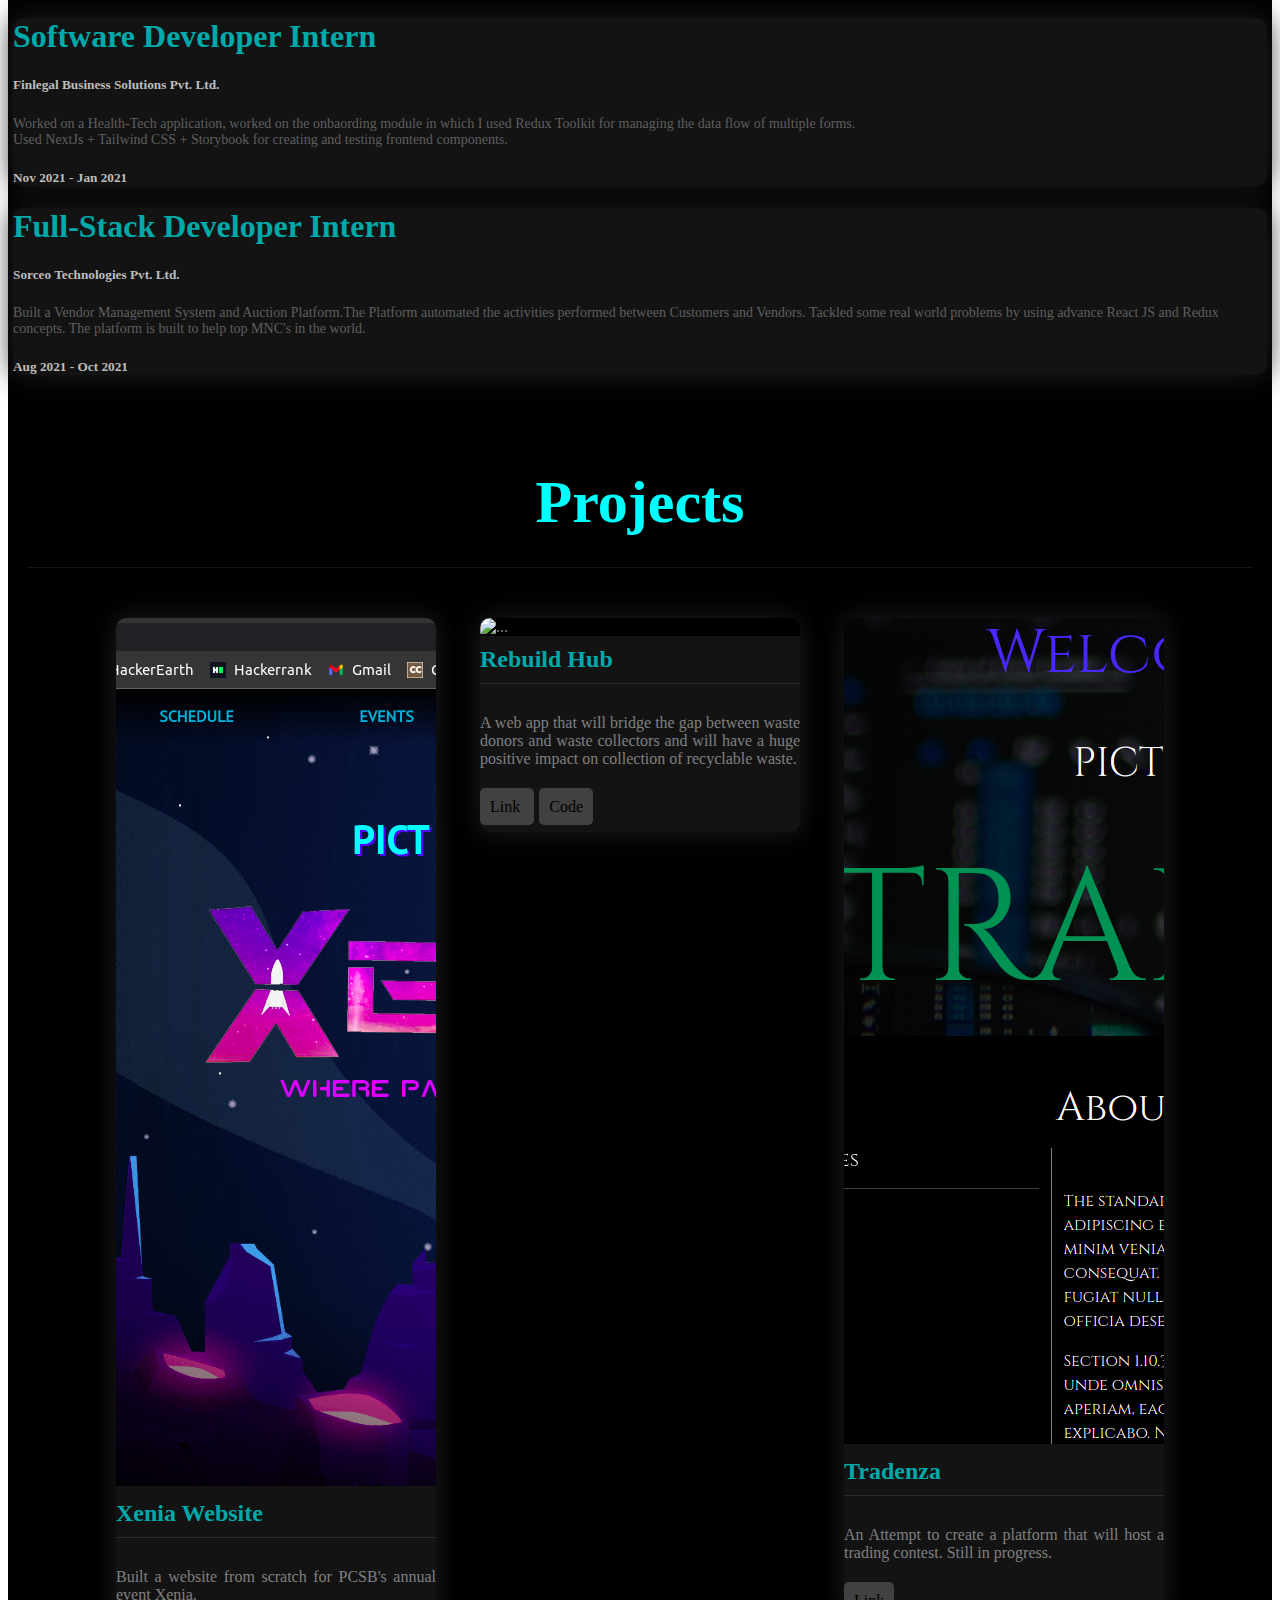
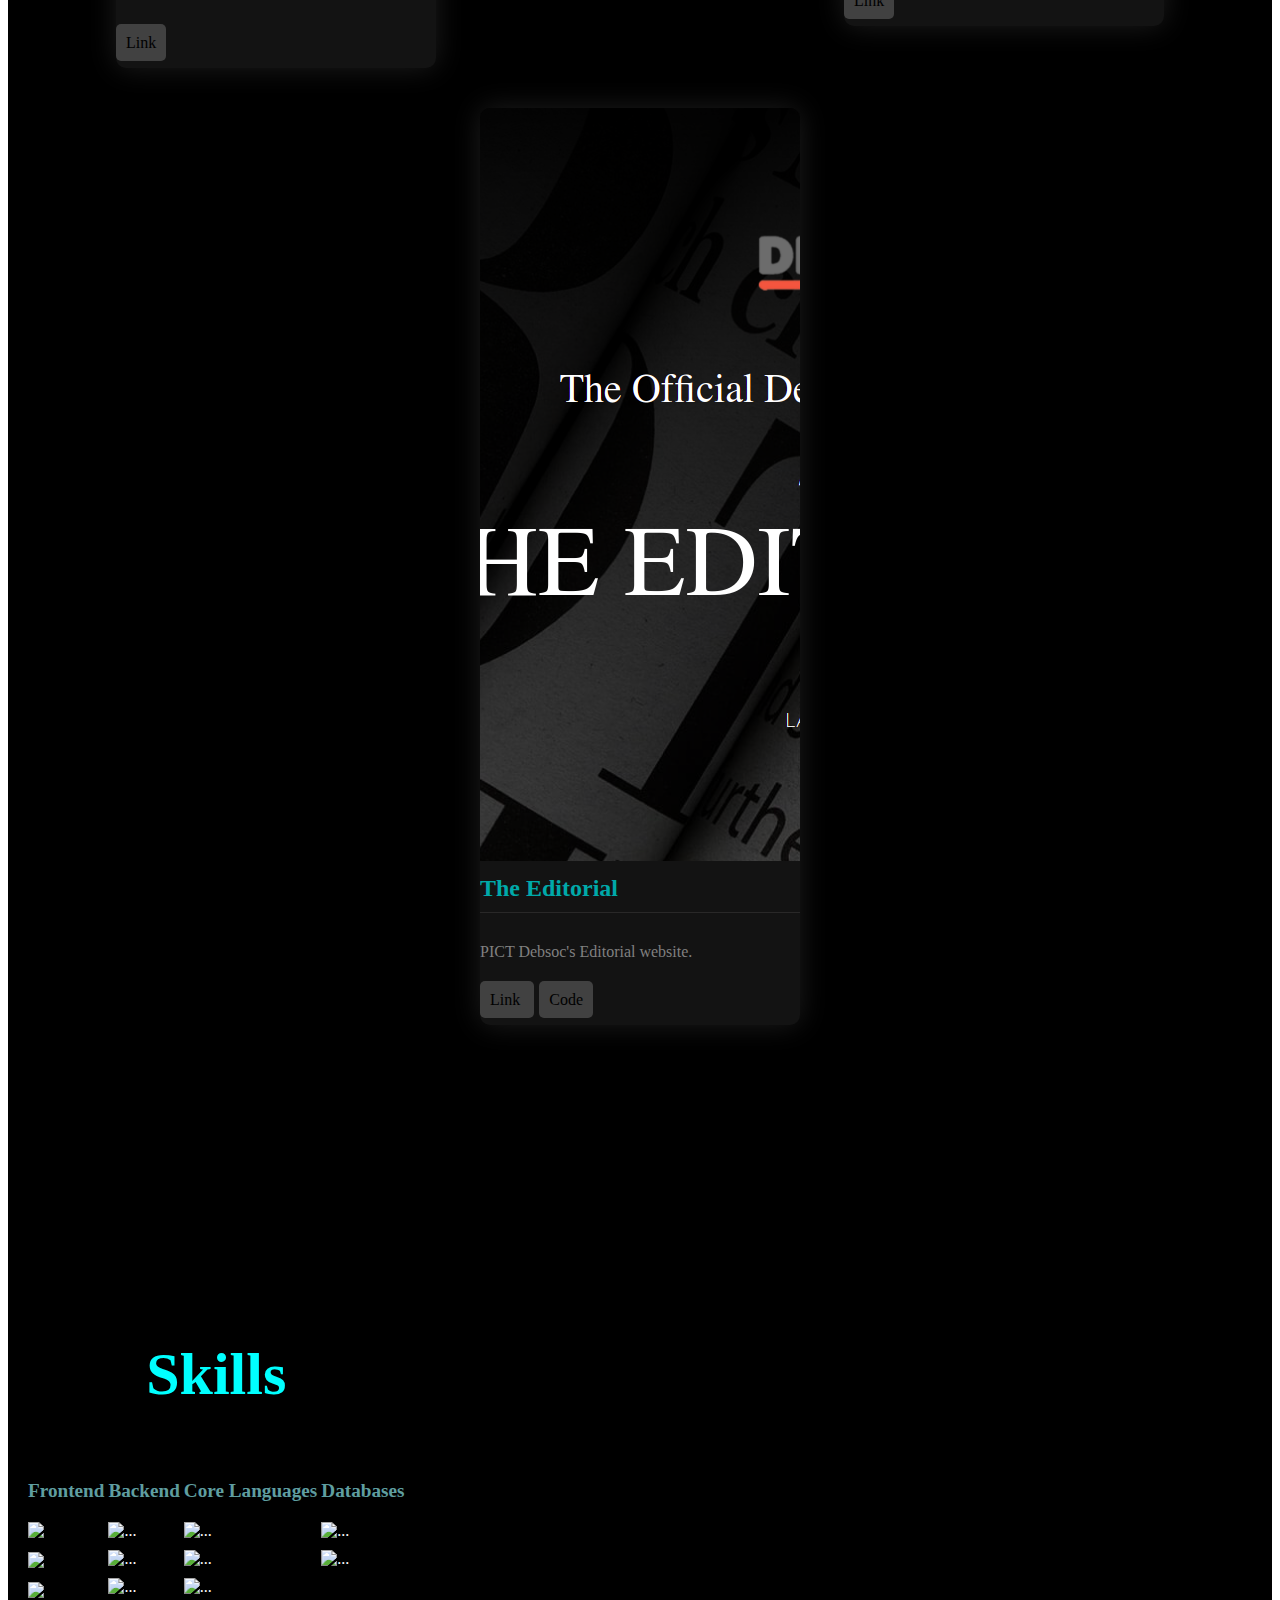
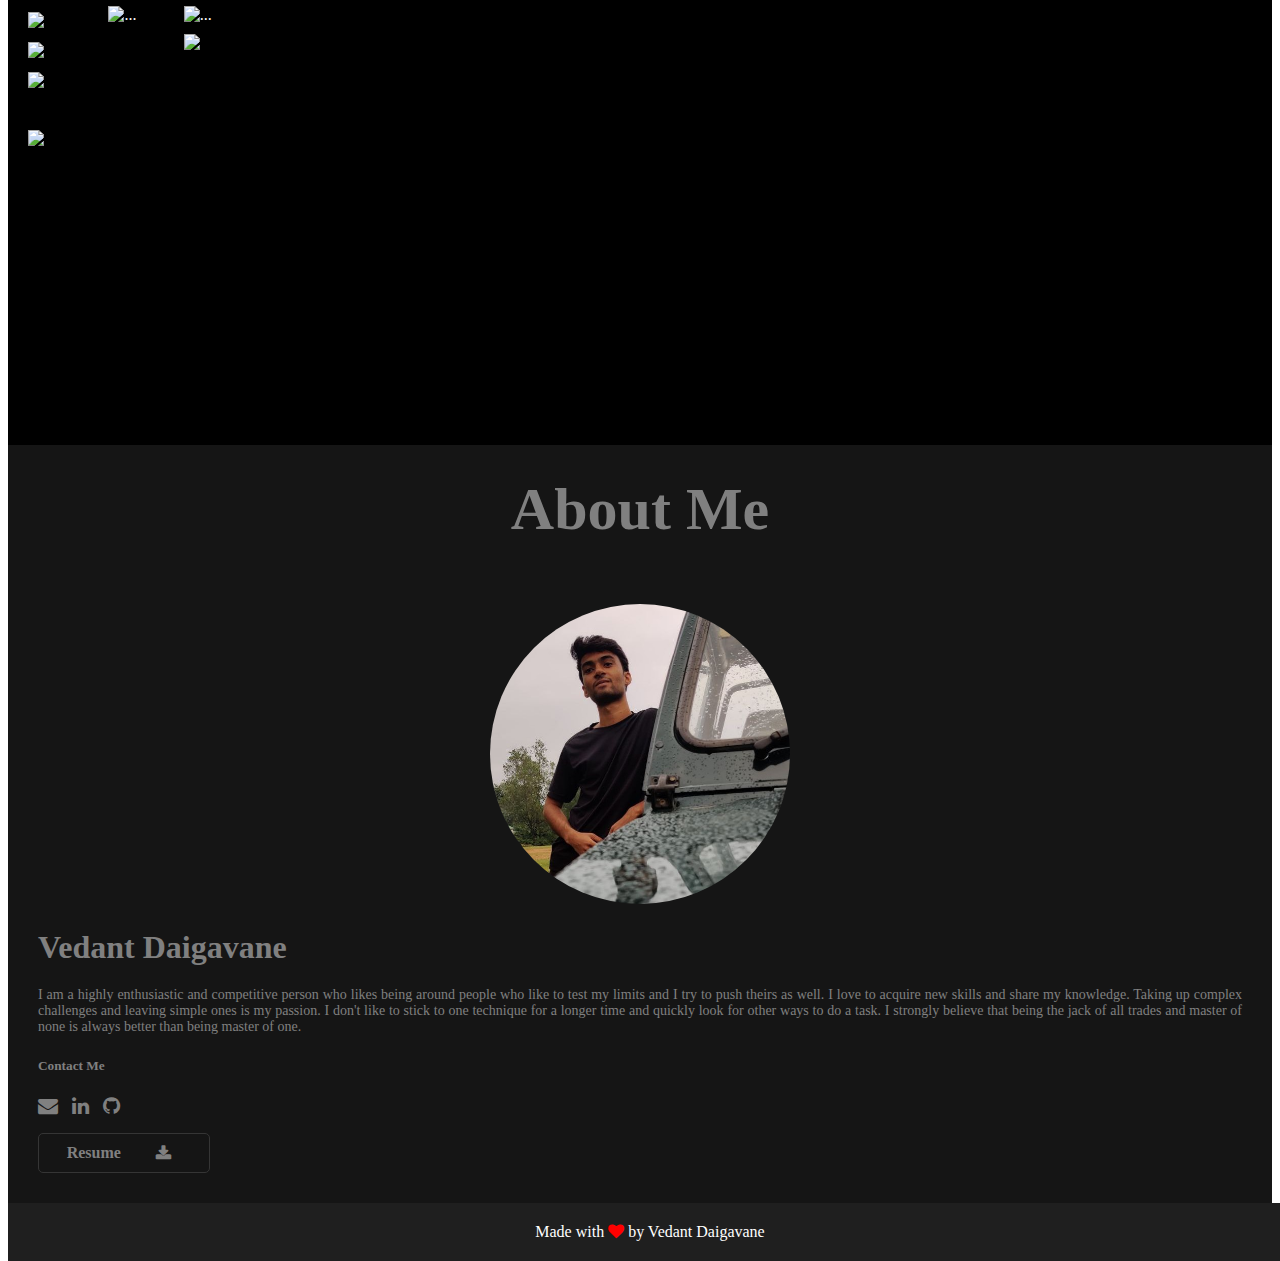
==== commit 98de5acd: "CNMAE removed" ====
--- a/index.html
+++ b/index.html
@@ -53,6 +53,7 @@
     </div>
 
     <div class="portfolio">
+      
       <!-- Topbar -->
       <div class="topbar">
         <div class="profile-pic">
@@ -86,14 +87,22 @@
         <div class="overlay"></div>
         <div class="container">
           <div class="row">
-            <div class="col-12 intro">
-              <h3>Hii, I am</h3>
+            <div class="col-12">
+              <div class="intro">Hii, I am</div>
             </div>
             <div class="col-12">
               <div class="details">
-                <h1 class="name">Vedant Daigavane</h1>
+                <div class="name">Vedant Daigavane</div>
                 <hr />
-                <h2 class="domain">Full-Stack Developer</h2>
+                <div class="domain">
+                  <h2>Full-Stack Developer</h2>
+                  <!-- <div>from</div>
+                  <img
+                    src="https://cdn-icons-png.flaticon.com/512/256/256672.png"
+                    height="40"
+                    alt=""
+                  /> -->
+                </div>
               </div>
             </div>
             <div class="col"></div>
@@ -419,7 +428,7 @@
             </div>
             <div class="col-md-6">
               <div class="name"><h1>Vedant Daigavane</h1></div>
-              <p class="description">
+              <p class="desc">
                 I am a highly enthusiastic and competitive person who likes
                 being around people who like to test my limits and I try to push
                 theirs as well. I love to acquire new skills and share my
@@ -495,11 +504,6 @@
       const tabs = document.getElementsByClassName("tabs")[0];
       const tabbutton = document.getElementsByClassName("tab-button")[0];
 
-      function disablePreloader() {
-        const loader = document.getElementsByClassName("preloader")[0];
-        loader.style.display = "none";
-      }
-
       function closeMobileNav() {
         tabs.classList.remove("mobile-tabs");
       }
--- a/Assets/home.css
+++ b/Assets/home.css
@@ -9,7 +9,7 @@
 
 
 .home {
-  height: 100vh;
+  height: 600px;
   width: 100%;
   position: relative;
   display: flex;
@@ -36,19 +36,32 @@
 
 .home .details h1 {
   font-size: 60px;
-  font-weight: bold;
 }
 
 .home .intro {
-  color: rgb(18, 205, 230);
+  color: rgb(123, 143, 146);
+  font-size: 2rem;
 }
 
 .home .name {
+  font-size: 3.2rem;
+  font-weight: lighter;
   color: aqua;
 }
 
-.home .domain {
-  color: rgb(149, 228, 229);
+.home .domain{
+  display: flex;
+  align-items: center;
+  color: rgb(201, 201, 201);
+}
+
+.home .domain h2{
+  font-size: 2rem;
+}
+
+.home .domain div{
+  font-size: 1.4rem;
+  padding-inline: 20px;
 }
 
 /* 
--- a/Assets/about.css
+++ b/Assets/about.css
@@ -19,8 +19,7 @@
   border-radius: 100%;
 }
 
-
-.about .description{
+.about .desc {
   text-align: justify;
   font-size: 14px;
 }
@@ -32,8 +31,8 @@
   padding-right: 10px;
 }
 
-.about .resume{
-  display: flex;
+.about .resume {
+  display: inline-block;
 }
 
 .about .resume a {
@@ -48,6 +47,8 @@
   display: flex;
   justify-content: space-around;
   align-items: center;
+  padding: 10px;
+  margin-inline: auto;
 }
 
 .about .resume i {
@@ -58,9 +59,7 @@
 }
 
 @media (max-width: 700px) {
-    .about .details{
-        margin: 10px 0px;
-        text-align: center;
-    }
+  .about {
+    text-align: center;
   }
-  +}
